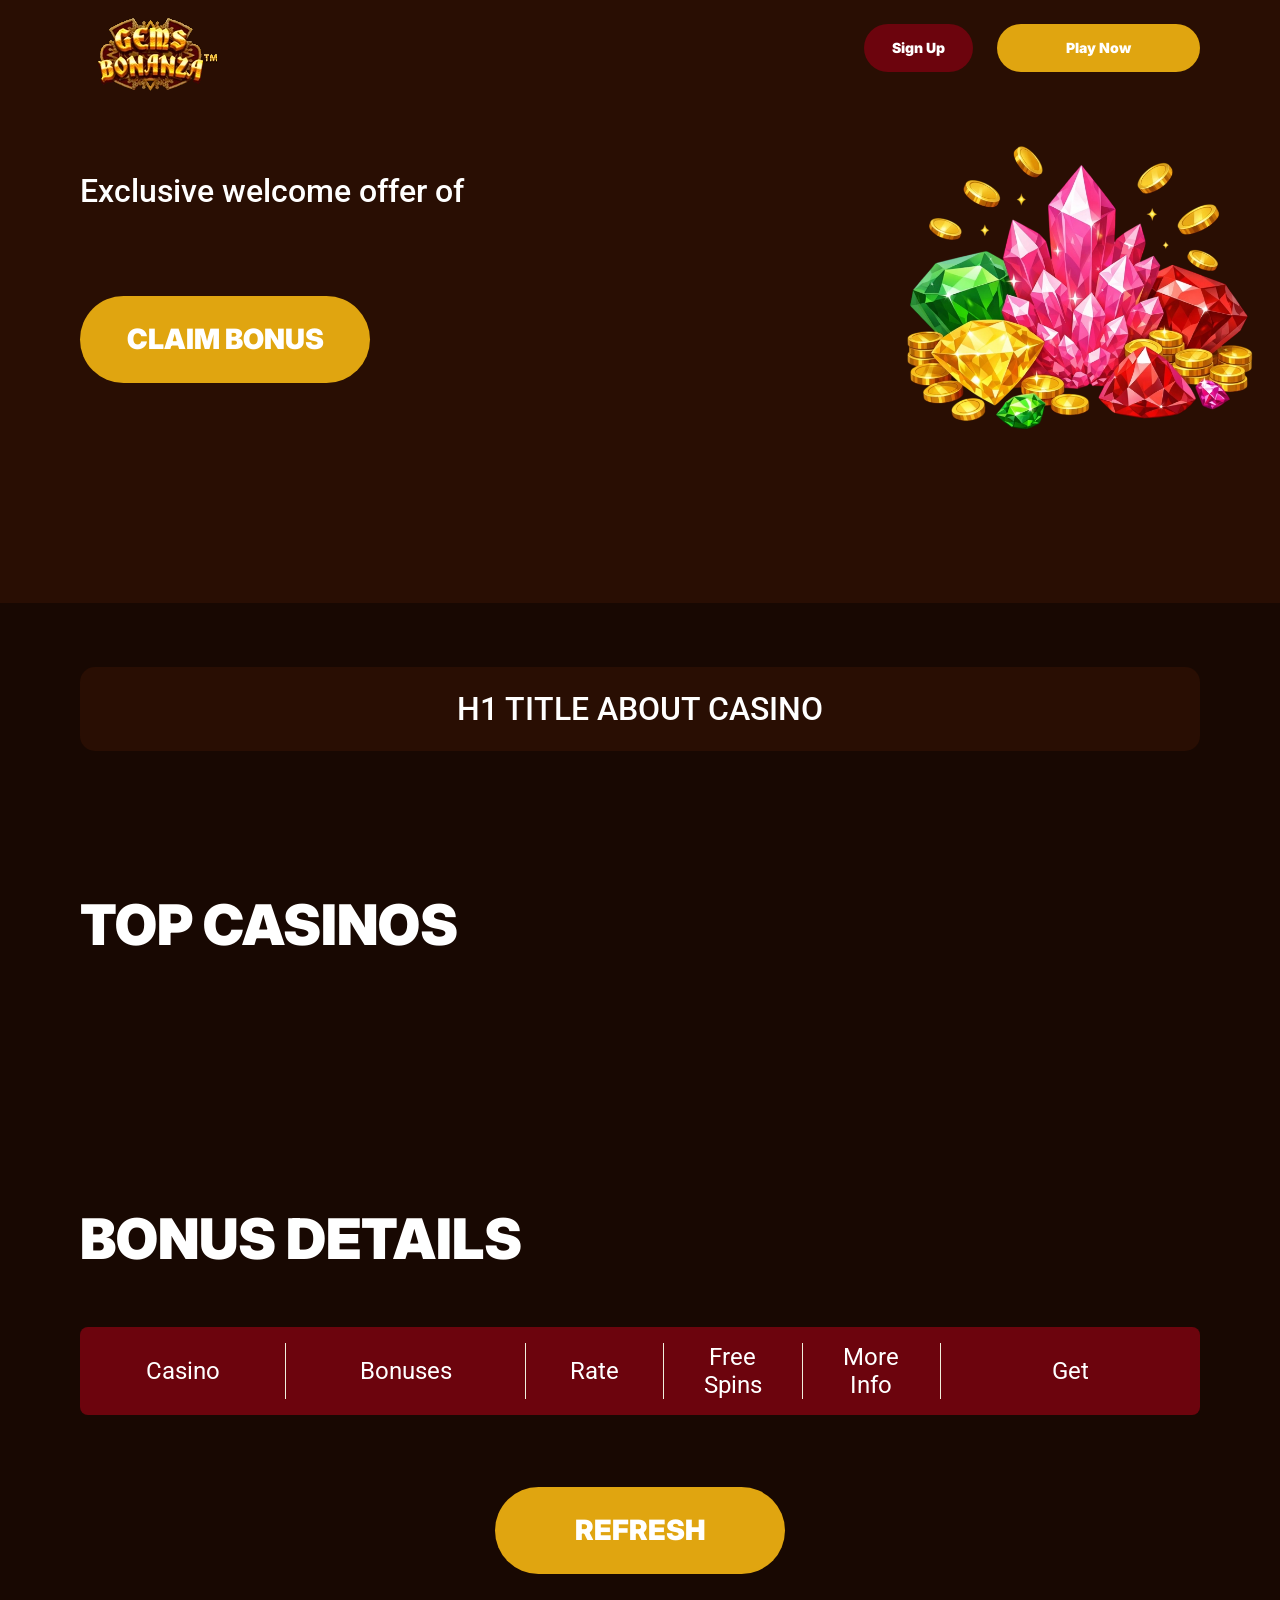
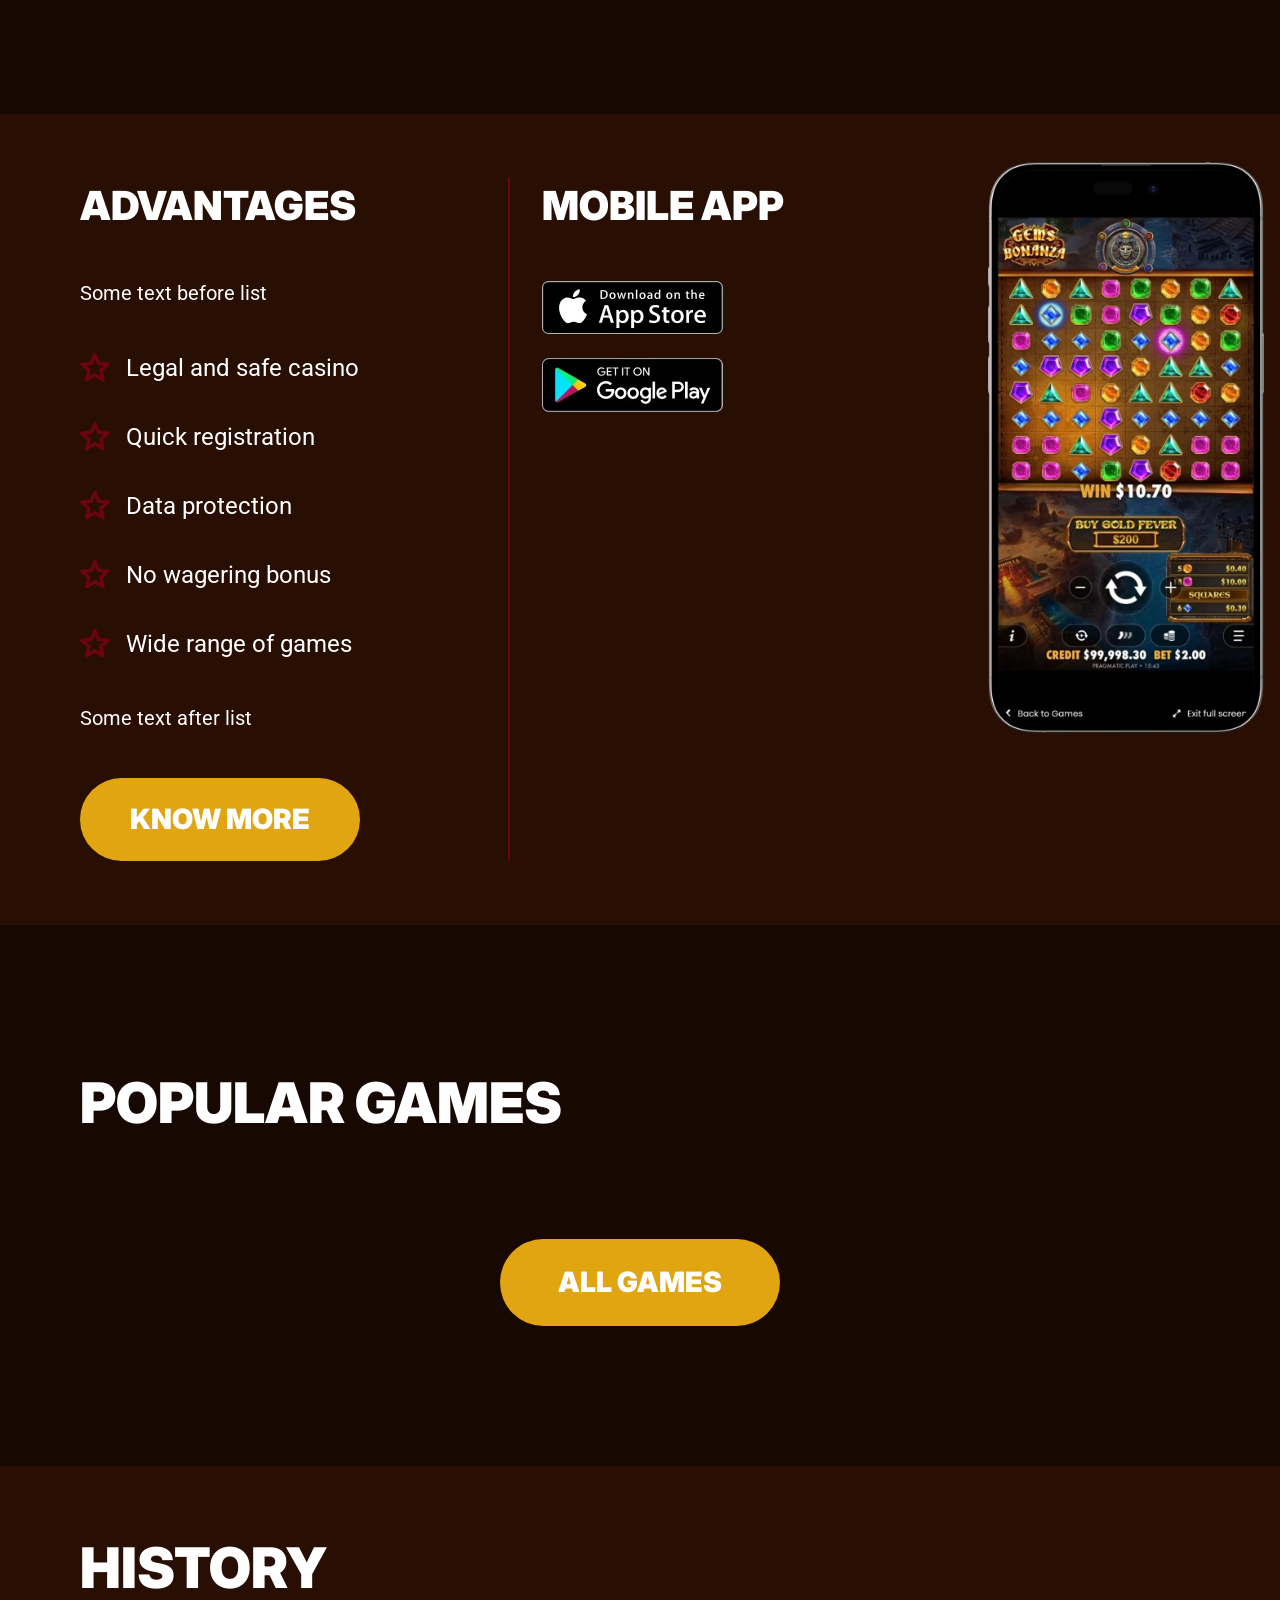
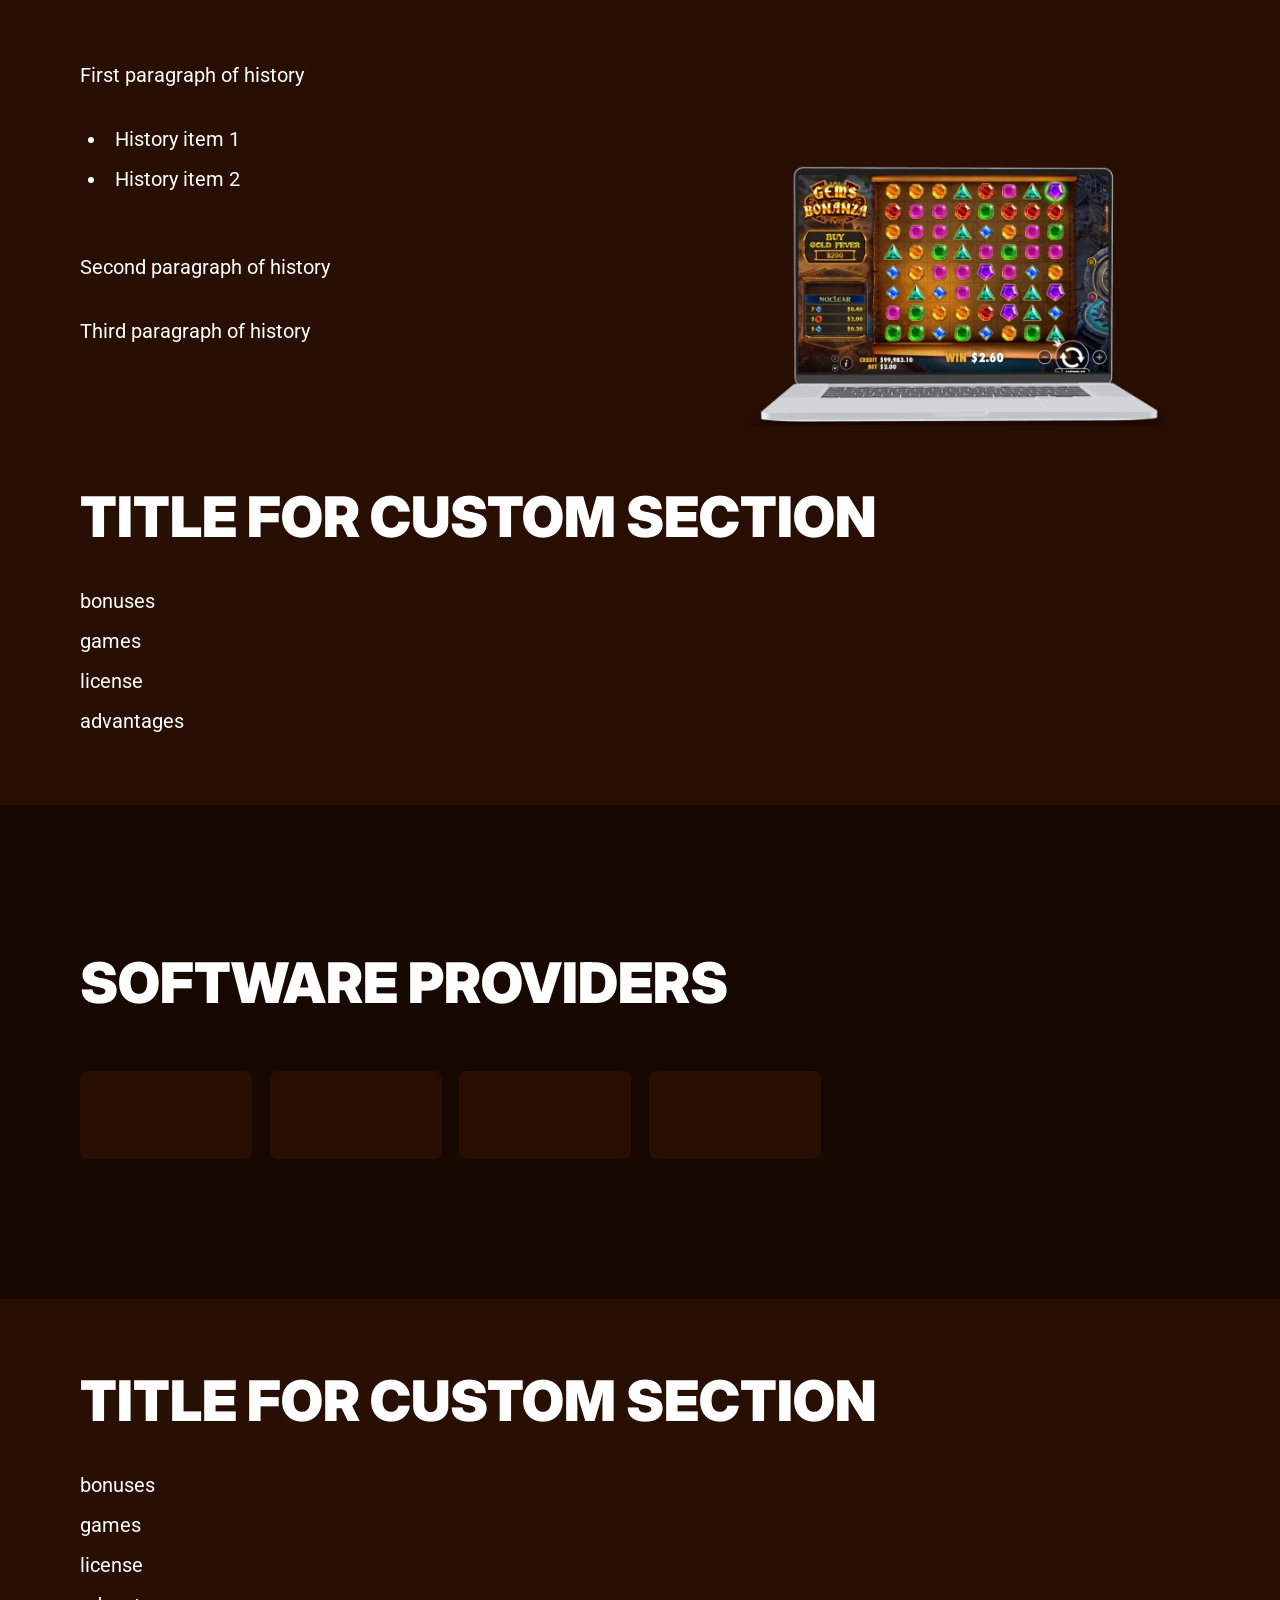
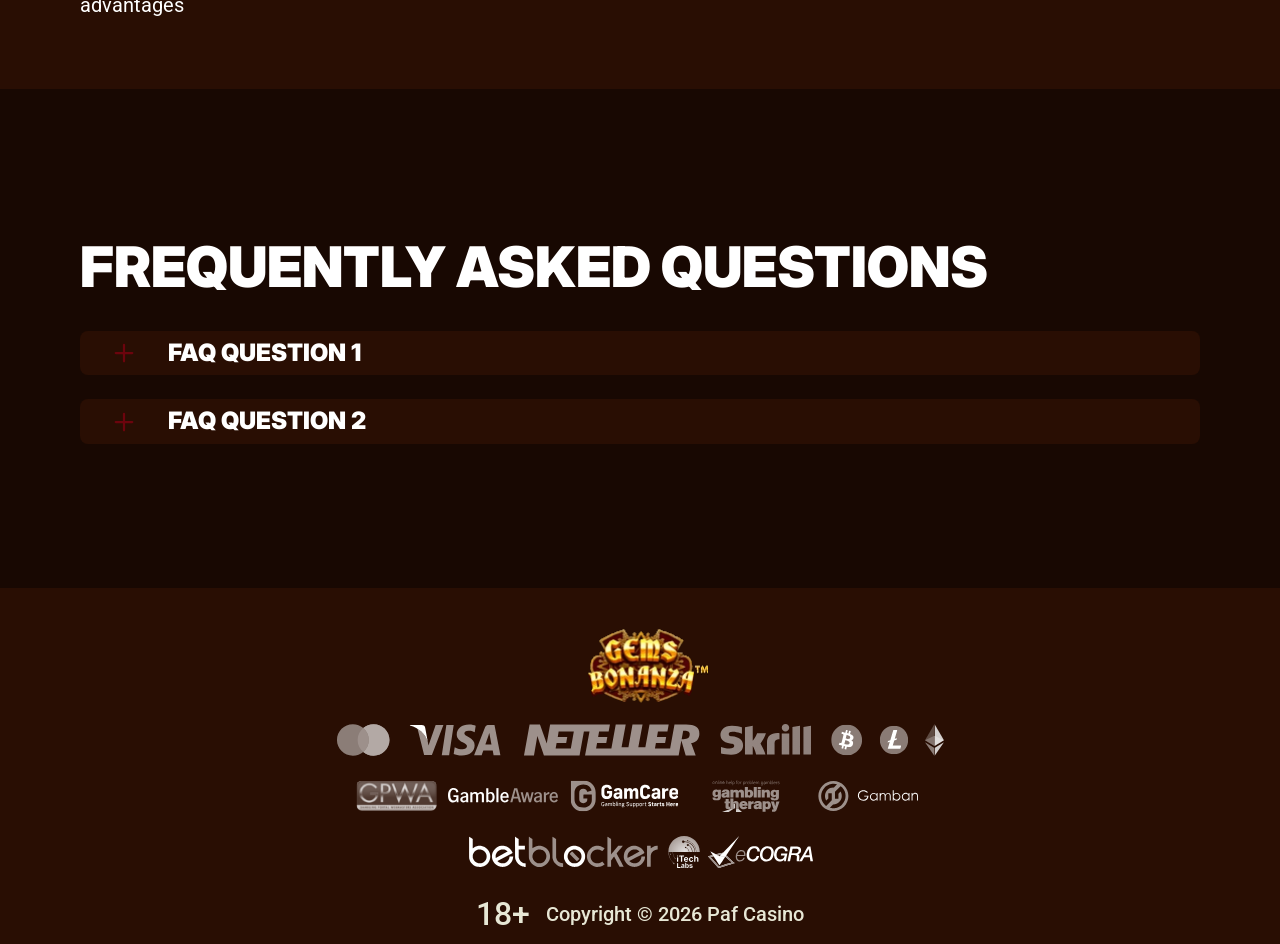
==== index.html @ 24ede166 "Site update" ====
<!DOCTYPE html>
<html lang="en">

<head>
    <meta charset="utf-8">

    <script src="./index.js"></script>

    <link rel="manifest" href="./manifest.json">

    <link rel="preconnect" href="https://fonts.googleapis.com" />
    <link rel="preconnect" href="https://fonts.gstatic.com" crossorigin />

    <!-- Google Fonts -->
    <link
            href="https://fonts.googleapis.com/css2?family=Inter:wght@300;400;500;600;700&display=swap"
            rel="stylesheet"
    />
    <!-- Google Fonts -->

    <!-- Google Fonts -->
    <link
            href="https://fonts.googleapis.com/css2?family=Roboto:wght@300;400;500;600;700&display=swap"
            rel="stylesheet"
    />

    <meta name="viewport" content="width=device-width, initial-scale=1, minimum-scale=1, maximum-scale=2">
    <link rel="preload" as="image" href="_assets/images/1775653550-slot-gems-bonaza-logo-8717f1113c-elnc5tlts-fb48ea80a6.webp" fetchpriority="high">
    <link rel="stylesheet" href="./normalize.css">
    <link rel="stylesheet" href="./index.css">
    <meta name="theme-color" content="">
    <title>Paf Casino Sverige: Licensierat kasino med bonusar och coola spel</title>
    <meta name="description"
          content="Paf Casino Sweden erbjuder snabba uttag, satsningsfria bonusar, ett brett urval av spel, säkra insättningar och uttag. Spela med komfort och säkerhet och glöm inte att hämta din bonus!">
    <link rel="canonical" href="https://#">
    <meta property="og:title" content="Paf Casino Sverige: Licensierat kasino med bonusar och coola spel">
    <meta property="og:description"
          content="Paf Casino Sweden erbjuder snabba uttag, satsningsfria bonusar, ett brett urval av spel, säkra insättningar och uttag. Spela med komfort och säkerhet och glöm inte att hämta din bonus!">
    <meta property="og:url" content="https://#">
    <meta property="og:site_name" content="Paf Casino Sverige: Licensierat kasino med bonusar och coola spel">
    <meta property="og:locale" content="en">
    <meta property="og:image" content="_assets/images/1775653581-gem.webp">
    <meta property="og:image:width" content="1200">
    <meta property="og:image:height" content="630">
    <meta property="og:type" content="website">
    <meta name="twitter:card" content="summary_large_image">
    <meta name="twitter:site" content="@pafcasino">
    <meta name="twitter:title" content="Paf Casino Sverige: Licensierat kasino med bonusar och coola spel">
    <meta name="twitter:description"
          content="Paf Casino Sweden erbjuder snabba uttag, satsningsfria bonusar, ett brett urval av spel, säkra insättningar och uttag. Spela med komfort och säkerhet och glöm inte att hämta din bonus!">
    <meta name="twitter:image" content="_assets/images/1775653581-gem.webp">
    <meta name="twitter:image:width" content="1200">
    <meta name="twitter:image:height" content="630">
    <link rel="icon" href="_assets/images/1775653587-42369-0.webp" type="image/x-icon" sizes="16x16">
    <meta name="language" content="en">

    <link rel="apple-touch-icon" href="_assets/images/1775653520-42369-0.webp" sizes="96x96">
    <link rel="icon" href="_assets/images/1775653520-42369-0.webp" type="image/webp" sizes="192x192">

    <link rel="preload" href="_assets/images/1775653616-gem.webp" as="image" fetchpriority="high">

    <link rel="alternate" hreflang="x-default" href="https://#" />
    <link rel="alternate" hreflang="en" href="https://#" />
</head>

<body>
<svg
        style="display: none"
        xmlns="http://www.w3.org/2000/svg"
        width="1em"
        height="1em"
        viewBox="0 0 256 256"
>
    <symbol id="minus-icon" viewBox="0 0 256 256">
        <path
                fill="#6c040d"
                d="M228 128a12 12 0 0 1-12 12H40a12 12 0 0 1 0-24h176a12 12 0 0 1 12 12"
        />
    </symbol>
</svg>

<svg
        style="display: none"
        xmlns="http://www.w3.org/2000/svg"
        width="1em"
        height="1em"
        viewBox="0 0 32 32"
>
    <symbol id="globe-icon" viewBox="0 0 32 32">
        <path
                fill="#e0a510"
                d="M32.032 16c0-8.501-6.677-15.472-15.072-15.969-0.173-0.019-0.346-0.032-0.523-0.032-0.052 0-0.104 0.005-0.156 0.007-0.093-0.002-0.186-0.007-0.281-0.007-8.84 0-16.032 7.178-16.032 16.001s7.192 16.001 16.032 16.001c0.094 0 0.188-0.006 0.281-0.008 0.052 0.002 0.104 0.008 0.156 0.008 0.176 0 0.349-0.012 0.523-0.032 8.395-0.497 15.072-7.468 15.072-15.969zM29.049 21.151c-0.551-0.16-1.935-0.507-4.377-0.794 0.202-1.381 0.313-2.84 0.313-4.357 0-1.196-0.069-2.354-0.197-3.469 3.094-0.37 4.45-0.835 4.54-0.867l-0.372-1.050c0.695 1.659 1.080 3.478 1.080 5.386 0 1.818-0.352 3.555-0.987 5.151zM8.921 16c0-1.119 0.074-2.212 0.21-3.263 1.621 0.127 3.561 0.222 5.839 0.243v6.939c-2.219 0.021-4.114 0.111-5.709 0.234-0.22-1.319-0.34-2.715-0.34-4.154zM16.967 2.132c2.452 0.711 4.552 4.115 5.492 8.628-1.512 0.12-3.332 0.209-5.492 0.229v-8.857zM14.971 2.156v8.832c-2.136-0.021-3.965-0.109-5.502-0.226 0.96-4.457 3.076-7.836 5.502-8.606zM14.971 21.913l0 7.929c-2.263-0.718-4.256-3.705-5.293-7.719 1.492-0.11 3.253-0.189 5.292-0.21zM16.967 29.868l-0-7.955c2.061 0.020 3.814 0.102 5.288 0.217-1.019 4.067-3 7.076-5.288 7.738zM16.967 19.92l0-6.939c2.291-0.021 4.218-0.118 5.818-0.25 0.131 1.053 0.203 2.147 0.203 3.268 0 1.442-0.116 2.84-0.329 4.16-1.575-0.128-3.462-0.219-5.692-0.24zM28.588 9.81c-0.302 0.094-1.564 0.453-4.094 0.751-0.564-2.998-1.584-5.561-2.91-7.412 3.048 1.325 5.535 3.697 7.005 6.661zM11.213 2.831c-1.632 1.873-2.963 4.568-3.691 7.754-2.265-0.245-3.623-0.534-4.166-0.665 1.585-3.27 4.407-5.836 7.856-7.088zM2.614 11.787c0.385 0.104 1.841 0.467 4.549 0.766-0.155 1.107-0.24 2.26-0.24 3.447 0 1.509 0.136 2.96 0.383 4.334-2.325 0.251-3.755 0.552-4.396 0.706-0.607-1.566-0.944-3.264-0.944-5.041 0-1.467 0.228-2.883 0.649-4.213zM3.784 22.886c0.727-0.154 2.029-0.39 3.956-0.591 0.759 2.803 1.993 5.175 3.473 6.874-3.16-1.148-5.79-3.398-7.429-6.282v0zM21.583 28.849c1.195-1.665 2.14-3.907 2.728-6.525 1.982 0.227 3.226 0.494 3.853 0.652-1.5 2.596-3.808 4.669-6.581 5.873z">
        </path>
    </symbol>
</svg>

<svg width="32" height="31" viewBox="0 0 32 31" fill="none" xmlns="http://www.w3.org/2000/svg">
    <symbol id="star-icon" viewBox="0 0 32 31">
        <path d="M10.0431 24.5932L15.8898 21.0667L21.7365 24.6396L20.2052 17.9577L25.3559 13.5031L18.5811 12.8999L15.8898 6.58913L13.1985 12.8535L6.42371 13.4567L11.5744 17.9577L10.0431 24.5932ZM15.8898 25.4285L8.187 30.0687C7.84672 30.2853 7.49096 30.3781 7.11975 30.3471C6.74853 30.3162 6.42371 30.1925 6.1453 29.9759C5.86688 29.7594 5.65034 29.489 5.49566 29.1648C5.34099 28.8406 5.31005 28.4768 5.40286 28.0734L7.44456 19.3034L0.623417 13.4103C0.314068 13.1319 0.121034 12.8145 0.0443157 12.4581C-0.0324028 12.1017 -0.00951111 11.754 0.112991 11.415C0.235493 11.0759 0.421103 10.7975 0.669819 10.5797C0.918536 10.362 1.25882 10.2227 1.69067 10.1621L10.6927 9.37327L14.1729 1.11366C14.3276 0.742438 14.5676 0.464023 14.8931 0.278414C15.2185 0.0928044 15.5507 0 15.8898 0C16.2288 0 16.5611 0.0928044 16.8865 0.278414C17.2119 0.464023 17.452 0.742438 17.6067 1.11366L21.0869 9.37327L30.0889 10.1621C30.522 10.224 30.8623 10.3632 31.1098 10.5797C31.3572 10.7963 31.5428 11.0747 31.6666 11.415C31.7903 11.7553 31.8138 12.1036 31.7371 12.46C31.6604 12.8163 31.4667 13.1331 31.1562 13.4103L24.335 19.3034L26.3767 28.0734C26.4695 28.4756 26.4386 28.8394 26.2839 29.1648C26.1292 29.4902 25.9127 29.7606 25.6343 29.9759C25.3559 30.1912 25.0311 30.315 24.6598 30.3471C24.2886 30.3793 23.9329 30.2865 23.5926 30.0687L15.8898 25.4285Z" fill="#6c040d"/>
    </symbol>
</svg>

<svg
        xmlns="http://www.w3.org/2000/svg"
        width="1em"
        height="1em"
        viewBox="0 0 256 256"
>
    <symbol id="plus-icon" viewBox="0 0 256 256">
        <path
                fill="#6c040d"
                d="M228 128a12 12 0 0 1-12 12h-76v76a12 12 0 0 1-24 0v-76H40a12 12 0 0 1 0-24h76V40a12 12 0 0 1 24 0v76h76a12 12 0 0 1 12 12"
        />
    </symbol>
</svg>

<svg
        width="33"
        height="32"
        viewBox="0 0 33 32"
        fill="none"
        xmlns="http://www.w3.org/2000/svg"
>
    <symbol id="play-icon" viewBox="0 0 33 32">
        <path
                d="M16.8334 0.0786133C7.9606 0.0786133 0.767578 7.20678 0.767578 15.9998C0.767578 24.7929 7.9606 31.921 16.8334 31.921C25.7061 31.921 32.8992 24.7929 32.8992 15.9998C32.8992 7.20678 25.7061 0.0786133 16.8334 0.0786133ZM22.3861 16.8438L14.3532 21.8192C14.1907 21.9197 14.0059 21.9703 13.821 21.9703C13.6536 21.9703 13.4859 21.929 13.3342 21.8454C13.015 21.67 12.8169 21.3372 12.8169 20.9752V11.0244C12.8169 10.6625 13.015 10.3296 13.3342 10.1543C13.6533 9.97788 14.0436 9.98857 14.3532 10.1805L22.3861 15.1559C22.6796 15.3381 22.858 15.6568 22.858 15.9998C22.858 16.3428 22.6796 16.6616 22.3861 16.8438Z"
                fill="#e0a510"
        />
    </symbol>
</svg>

<svg
        width="20"
        height="20"
        viewBox="0 0 20 20"
        fill="none"
        xmlns="http://www.w3.org/2000/svg"
>
    <symbol id="information-outline" viewBox="0 0 20 20">
        <path
                d="M9 7H11V5H9V7ZM10 18C5.59 18 2 14.41 2 10C2 5.59 5.59 2 10 2C14.41 2 18 5.59 18 10C18 14.41 14.41 18 10 18ZM10 0C8.68678 0 7.38642 0.258658 6.17317 0.761205C4.95991 1.26375 3.85752 2.00035 2.92893 2.92893C1.05357 4.8043 0 7.34784 0 10C0 12.6522 1.05357 15.1957 2.92893 17.0711C3.85752 17.9997 4.95991 18.7362 6.17317 19.2388C7.38642 19.7413 8.68678 20 10 20C12.6522 20 15.1957 18.9464 17.0711 17.0711C18.9464 15.1957 20 12.6522 20 10C20 8.68678 19.7413 7.38642 19.2388 6.17317C18.7362 4.95991 17.9997 3.85752 17.0711 2.92893C16.1425 2.00035 15.0401 1.26375 13.8268 0.761205C12.6136 0.258658 11.3132 0 10 0ZM9 15H11V9H9V15Z"
                fill="#ffffff"
        />
    </symbol>
</svg>

<div class="wrapper">
    <header class="header" id="top">
        <div class="headerBlock">
            <div class="headerLogoContainer"><a href="https://#" aria-label="Main page"><img class="header__logo logo"
                                                                                                     src="_assets/images/1775653550-slot-gems-bonaza-logo-8717f1113c-elnc5tlts-fb48ea80a6.webp" alt="Paf Casino Sverige Logo" /></a></div>
            <ul class="nav__list">
                <li class="nav__item"><a class="nav__link" target="_blank" href="casino.html?id=example-offer-id"
                                         aria-label="Sign Up" id="navSignUp"> Sign Up </a></li>
                <li class="nav__item nav__itemLarge"><a class="nav__link nav__linkLarge" target="_blank"
                                                        href="casino.html?id=example-offer-id" aria-label="Play Now" id="navPlayNow"> Play Now </a>
                </li>
            </ul>
        </div>
    </header>
    <main class="main">
        <section class="heroContainer">
            <div class="hero">
                <div class="heroBlock block">
                    <div class="heroGroup">
                        <div class="heroTextGroup">
                            <p class="heroText heroTextDesktop">Exclusive welcome offer of</p>
                            <p class="heroText heroTextMobile">Exclusive welcome bonus of</p>
                            <p class="heroText heroTextBonus" id="bonusText"></p>
                        </div><a target="_blank" class="heroLink" id="bonusLink" href="/" aria-label="Play game"><span
                            class="heroButton btn btn--large">Claim Bonus</span></a>
                    </div>
                </div>
            </div>
            <div class="heroUnder">
                <h1 class="heroText heroMainTitle">H1 title about casino</h1>
            </div>
        </section>
        <div class="bonusesCircleContainer">
            <section class="topCasino">
                <div class="container">
                    <div class="topCasinoBlock block">
                        <h2 class="topCasinoTitle title"><span>Top Casinos <span id="countryName"></span></span>
                        </h2>
                        <div class="topCasinoGroup" id="casinoCardContainer">
                            <!-- Casino cards will be dynamically inserted here --></div><button
                            class="topCasinoButton btn btn--large" id="showMoreButton"> All Casino </button>
                    </div>
                </div>
            </section>
            <section class="bonusDetails" id="bonuses">
                <div class="container">
                    <div class="bonusDetailsBlock block">
                        <h2 class="bonusDetailsTitle title"><span>Bonus Details</span></h2>
                        <div class="bonusDetailsGroup">
                            <div class="bonusTable">
                                <div class="bogradientContainer">
                                    <div class="bonusTableRow bonusTableHeader">
                                        <div class="bonusTableHead">
                                            <p class="bonusHeaderText bonusHeaderCasino">Casino</p>
                                        </div>
                                        <div class="bonusTableHead">
                                            <p class="bonusHeaderText bonusDetailsWelcome">Bonuses</p>
                                        </div>
                                        <div class="bonusTableHead">
                                            <p class="bonusHeaderText">Rate</p>
                                        </div>
                                        <div class="bonusTableHead">
                                            <p class="bonusHeaderText bonusHeaderTextSpins">Free Spins</p>
                                        </div>
                                        <div class="bonusTableHead">
                                            <p class="bonusHeaderText">More Info</p>
                                        </div>
                                        <div class="bonusTableHead">
                                            <p class="bonusHeaderText bonusClaimBonus">Get</p>
                                        </div>
                                    </div>
                                </div><!-- Bonus rows will be dynamically inserted here -->
                                <div id="bonusTableRows"></div>
                            </div>
                        </div><button class="bonusDetailsButton btn btn--large" id="refreshButton"> Refresh
                    </button>
                    </div>
                </div>
            </section>
        </div>
        <div class="advantagesCircleContainer">
            <section class="advantages">
                <div class="container">
                    <div class="advantagesBlock block">
                        <div class="advantagesDescription">
                            <h2 class="advantagesTitle title">Advantages</h2>
                            <ul class="advantagesList">
                                <li class="providersGroup">Some text before list</li>
                                <li class="advantagesItem">
                                    <svg class="advantagesStar" width="30" height="29">
                                        <use href="#star-icon"></use>
                                    </svg>
                                    <p class="advantagesText">Legal and safe casino</p>
                                </li>
                                <li class="advantagesItem">
                                    <svg class="advantagesStar" width="30" height="29">
                                        <use href="#star-icon"></use>
                                    </svg>
                                    <p class="advantagesText">Quick registration</p>
                                </li>
                                <li class="advantagesItem">
                                    <svg class="advantagesStar" width="30" height="29">
                                        <use href="#star-icon"></use>
                                    </svg>
                                    <p class="advantagesText">Data protection</p>
                                </li>
                                <li class="advantagesItem">
                                    <svg class="advantagesStar" width="30" height="29">
                                        <use href="#star-icon"></use>
                                    </svg>
                                    <p class="advantagesText">No wagering bonus</p>
                                </li>
                                <li class="advantagesItem">
                                    <svg class="advantagesStar" width="30" height="29">
                                        <use href="#star-icon"></use>
                                    </svg>
                                    <p class="advantagesText">Wide range of games</p>
                                </li>
                                <li class="providersGroup">Some text after list</li>
                            </ul><a class="advantagesLink" id="advantagesLink" target="_blank" href="/" aria-label="Know more"><span
                                class="advantagesButton btn btn--large">Know more</span></a>
                        </div>
                        <div class="advantagesMobile">
                            <h2 class="advantagesTitle title advantagesAppTitle">Mobile App</h2><img
                                class="advantagesMobilePhone" src="_assets/images/1775653647-gems.webp" title="Paf Casino Sverige Mobile"
                                alt="Mobile App" />
                            <div class="advantagesStoreGroup"><a href="/" id="appStoreLink" aria-label="Play game"
                                                                 target="_blank"><img class="advantagesStore" width="181" height="53"
                                                                                      src="./assets/images/advantages/app-store.webp" alt="iOs App " title="Mobile App"/></a><a
                                    href="/" id="googlePlayLink" aria-label="Play game" target="_blank"><img
                                    class="advantagesStore" width="181" height="54"
                                    src="./assets/images/advantages/google-play.webp" alt="android App Mobile App" title="Mobile App" /></a>
                            </div>
                        </div>
                    </div>
                </div>
            </section>
            <section class="games" id="games">
                <div class="container">
                    <div class="gamesBlock block">
                        <h2 class="gamesTitle title"><span>Popular Games</span></h2>
                        <div class="gamesGroup" id="gamesContainer"><!-- Games will be dynamically inserted here -->
                        </div><a target="_blank" class="gamesLink" id="allGamesLink" href="/" aria-label="All Games"><span
                            class="gamesButton btn btn--large">All Games</span></a>
                    </div>
                </div>
            </section>
        </div>
        <div class="historyCircleContainer">
            <section class="history">
                <div class="container">
                    <div class="historyBlock block">
                        <h2 class="historyTitle title">History</h2>
                        <div class="historyGroup">
                            <div class="historyColumn">
                                <div class="historyText">
                                    <p class="historyDescription">First paragraph of history</p>
                                    <ul class="historyList">
                                        <li class="historyItem">History item 1</li>
                                        <li class="historyItem">History item 2</li>
                                    </ul>
                                    <p class="historyDescription">Second paragraph of history</p>
                                </div>
                            </div>
                            <div class="historyColumn"><img class="historyImage"
                                                            src="_assets/images/1775653651-mac-gen.webp" alt="History" title="Paf Casino Sverige Desktop"/></div>
                        </div>
                        <p class="historyDescription">Third paragraph of history</p>
                    </div>
                </div>
            </section>
        </div>
        <div class="historyCircleContainer">
            <section class="history">
                <div class="container">
                    <div class="historyBlock block">
                        <h2 class="historyTitle title">Title for custom section</h2>
                        <div class="historyDescription"><ul><li>bonuses</li><li>games</li><li>license</li><li>advantages</li></ul></div>
                    </div>
                </div>
            </section>
        </div>


        <section class="">
            <div class="container">
                <div class="sprovidersBlock block">
                    <h2 class="sprovidersTitle title"> Software Providers </h2>
                    <div class="sprovidersGroup" id="providersContainer">
                        <!-- Provider images will be dynamically inserted here --></div>
                </div>
            </div>
        </section>

        <div class="historyCircleContainer">
            <section class="history">
                <div class="container">
                    <div class="historyBlock block">
                        <h2 class="historyTitle title">Title for custom section</h2>
                        <div class="historyDescription"><ul><li>bonuses</li><li>games</li><li>license</li><li>advantages</li></ul></div>
                    </div>
                </div>
            </section>
        </div>

        <section class="faq">
            <div class="container">
                <div class="faqBlock block">
                    <h2 class="faqTitle title"><span>Frequently Asked Questions</span></h2>
                    <div class="faqGroup"><input class="faqInput" type="checkbox" id="faq_question_1"/><label
                            class="faqLabel" for="faq_question_1">

                        <svg class="faqIcon" width="24" height="24" aria-hidden="true">
                            <use class="plus" href="#plus-icon"></use>
                            <use class="minus" href="#minus-icon"></use>
                        </svg>

                        <span class="gradientContainer"> FAQ Question 1 </span></label>
                        <div class="faqContent">
                            <p>FAQ Answer 1</p>
                        </div>
                    </div>
                    <div class="faqGroup"><input class="faqInput" type="checkbox" id="faq_question_2"/><label
                            class="faqLabel" for="faq_question_2">

                        <svg class="faqIcon" width="24" height="24" aria-hidden="true">
                            <use class="plus" href="#plus-icon"></use>
                            <use class="minus" href="#minus-icon"></use>
                        </svg>

                        <span class="gradientContainer"> FAQ Question 2 </span></label>
                        <div class="faqContent">
                            <p>FAQ Answer 2</p>
                        </div>
                    </div>
                </div>
            </div>
        </section>

    </main>
</div>

<footer class="footer">
    <div class="footerContainer">
        <div class="footerTop">
            <div class="footerLogoContainer"><a href="https://#" aria-label="Main page"><img class="footer__logo"
                                                                                                     src="_assets/images/1775653564-slot-gems-bonaza-logo-8717f1113c-elnc5tlts-fb48ea80a6.webp" alt="" width="140"
                                                                                                     height="48" /></a></div>
            <div class="footerPay">
                <div class="payBlock"><img class="payElementGrey"
                                           src="./assets/images/footer/payment/masterCard.svg" alt="MasterCard" /><img
                        class="payElementColor" src="./assets/images/footer/payment/masterCard--color.svg"
                        alt="MasterCard" title="MasterCard in Paf Casino Sverige" /></div>
                <div class="payBlock"><img class="payElementGrey" src="./assets/images/footer/payment/visa.svg"
                                           alt="Visa" /><img class="payElementColor"
                                                             src="./assets/images/footer/payment/visa--color.svg" alt="Visa" title="Visa in Paf Casino Sverige" /></div>
                <div class="payBlock"><img class="payElementGrey" src="./assets/images/footer/payment/neteller.svg"
                                           alt="Neteller" /><img class="payElementColor"
                                                                 src="./assets/images/footer/payment/neteller--color.svg" alt="Neteller" title="Neteller in Paf Casino Sverige" /></div>
                <div class="payBlock"><img class="payElementGrey" src="./assets/images/footer/payment/skrill.svg"
                                           alt="Skrill" /><img class="payElementColor"
                                                               src="./assets/images/footer/payment/skrill--color.svg" alt="Skrill" title="Skrill in Paf Casino Sverige" /></div>
                <div class="payBlock"><img class="payElementGrey" src="./assets/images/footer/payment/bitcoin.svg"
                                           alt="Bitcoin" /><img class="payElementColor"
                                                                src="./assets/images/footer/payment/bitcoin--color.svg" alt="Bitcoin" title="Bitcoin in Paf Casino Sverige" /></div>
                <div class="payBlock"><img class="payElementGrey" src="./assets/images/footer/payment/litecoin.svg"
                                           alt="Litecoin" /><img class="payElementColor"
                                                                 src="./assets/images/footer/payment/litecoin--color.svg" alt="Litecoin" title="Litecoin in Paf Casino Sverige" /></div>
                <div class="payBlock"><img class="payElementGrey" src="./assets/images/footer/payment/ethereum.svg"
                                           alt="Etherium" /><img class="payElementColor"
                                                                 src="./assets/images/footer/payment/ethereum--color.svg" alt="Etherium" title="Etherium in Paf Casino Sverige" /></div>
            </div>
        </div>
        <div class="footerMiddle">
            <div class="footerOperator">
                <div class="operatorBlock"><img class="operatorElementGrey"
                                                src="./assets/images/footer/operator/gpwa.svg" alt="GPWA" /><img
                        class="operatorElementColor" src="./assets/images/footer/operator/gpwa--color.svg"
                        alt="GPWA" title="GPWA in Paf Casino Sverige" /></div>
                <div class="operatorBlock"><img class="operatorElementGrey"
                                                src="./assets/images/footer/operator/gambleaware.svg" alt="Gamble Aware" /><img
                        class="operatorElementColor" src="./assets/images/footer/operator/gambleaware--color.svg"
                        alt="Gamble Aware" title="Gamble Aware in Paf Casino Sverige" /></div>
                <div class="operatorBlock"><img class="operatorElementGrey"
                                                src="./assets/images/footer/operator/gamcare.svg" alt="Game care" /><img
                        class="operatorElementColor" src="./assets/images/footer/operator/gamcare--color.svg"
                        alt="Game care" title="Game care in Paf Casino Sverige" /></div>
                <div class="operatorBlock"><img class="operatorElementGrey"
                                                src="./assets/images/footer/operator/gambling-therapy.svg" alt="Gambling Therapy" /><img
                        class="operatorElementColor"
                        src="./assets/images/footer/operator/gambling-therapy--color.svg" alt="Gambling Therapy" title="Gambling Therapy in Paf Casino Sverige" />
                </div>
                <div class="operatorBlock"><img class="operatorElementGrey"
                                                src="./assets/images/footer/operator/gamban.svg" alt="Gamban" /><img
                        class="operatorElementColor" src="./assets/images/footer/operator/gamban--color.svg"
                        alt="Gamban" title="Gamban in Paf Casino Sverige" /></div>
                <div class="operatorBlock"><img class="operatorElementGrey"
                                                src="./assets/images/footer/operator/betblocker.svg" alt="BetBlocker" /><img
                        class="operatorElementColor" src="./assets/images/footer/operator/betblocker--color.svg"
                        alt="BetBlocker" title="BetBlocker in Paf Casino Sverige" /></div>
                <div class="operatorBlock"><img class="operatorElementGrey"
                                                src="./assets/images/footer/operator/itech_labs.svg" alt="ITech Labs" /><img
                        class="operatorElementColor" src="./assets/images/footer/operator/itech_labs--color.svg"
                        alt="ITech Labs" title="ITech Labs in Paf Casino Sverige" /></div>
                <div class="operatorBlock"><img class="operatorElementGrey"
                                                src="./assets/images/footer/operator/ecogra.svg" alt="Ecogra" /><img
                        class="operatorElementColor" src="./assets/images/footer/operator/ecogra--color.svg"
                        alt="Ecogra" title="Ecogra in Paf Casino Sverige" /></div>
            </div>
        </div>
        <div class="footerBottom">
            <div class="footerBottomGroup">
                <p class="footerBottomAge">18+</p>
                <p class="footerBottomCopyright">Copyright © <span class="js-current-year"></span> Paf Casino </p>
            </div>
        </div>
    </div>
</footer>

<script>
    var playButtonName = "#play-icon";
    var informationOutlineName =
        "#information-outline";
    var topCasinoButtonText = "Claim Bonus";
    var welcomeBonusText = "Welcome bonus";
    var bonusDetailsButtonText = "Get Bonus";
    var playNowText = "Play now";
    var maximumAmountText = "Maximum amount";
    var wagerText = "Wager";
    var bonusCodeText = "Bonus Code";
    var depositText = "";
    var casinoName = "Paf Casino Sverige";
</script>

</body>
</html>
---- index.css ----
.main,.wrapper{width:100%;display:flex;position:relative}.btn,.main,.wrapper{position:relative}.btn,.not-found-title,.subtitle,.title{font-family:var(--accent-font);font-weight:900}.btn,.nav__item,.subtitle,.title{font-weight:900}.operatorElementGrey,.payElementGrey{mix-blend-mode:screen}.btn,.heroTitle,.subtitle,.title{text-transform:uppercase}.casinoCard,.heroTitle,.nav__list{letter-spacing:0}.cardName,.casinoCard,.loader-body,.not-found-content{text-align:center}.bonusDetailsImage,.cardImage{filter:drop-shadow(0 .125rem .125rem rgb(0 0 0 / .75))}.btn:hover,.gameContainer:hover,.nav__item:hover{transform:scale(1.1)}.btn:hover,.faqLabel:hover,.gradientContainer:hover,.moreInfoLabel{cursor:pointer}*,::after,::before{padding:0;margin:0;border:0;box-sizing:border-box}.btn,.btn--large{border-radius:6.25rem;line-height:1.6;text-align:center;text-overflow:ellipsis;overflow:hidden}a{text-decoration:none}li,ol,ul{list-style:none}img{vertical-align:top}h1,h2,h3,h4,h5,h6{font-weight:inherit;font-size:inherit}body,html{height:100%;line-height:1;font-size:16px;color:var(--text);font-family:var(--base-font);--scroll-behavior:smooth !important;scroll-behavior:smooth!important}body.overflow{overflow:hidden}.wrapper{min-height:100%;flex-direction:column;overflow-x:hidden}.container{max-width:90rem;margin:0 auto}.main{flex:1 1 auto;flex-direction:column;background:var(--main-bg)}.block{margin:0 auto;max-width:70rem;padding:0}.block--not-found{max-width:100%;height:100dvh;margin:auto;display:flex;flex-direction:column;justify-content:center;gap:2rem;align-items:center;color:var(--text);background-color:var(--casino-cards)}.btn,.loader-body{justify-content:center;display:flex}.not-found-title{font-size:4rem;color:var(--welcome-bonus-text)}.btn,.btn a{color:var(--button-text)}.not-found-content{font-size:1.5rem;margin:.3125rem;color:var(--text)}.block--not-found button{margin-top:1.875rem}.btn{width:13.625rem;height:3.4375rem;-webkit-justify-content:center;align-items:center;-webkit-align-items:center;background:var(--yellow);font-size:1.25rem;transition:0.2s;box-shadow:inset 0 0 0 .125rem transparent,0 0 0 .125rem #fff0}.btn--large{width:17.5rem;height:5.4375rem;font-size:1.75rem;gap:6.25rem;box-shadow:inset 0 0 0 .1875rem #fff0,0 .125rem 0 0 #fff0;background:var(--yellow-button);color:var(--main-button-text)}.btn--medium{width:13rem;height:3.25rem;font-size:1.25rem;line-height:1.6}.content,.subtitle,.title{line-height:1.39;color:var(--text)}.btn--small{width:9.125rem}.title{font-size:3.5rem}.title span{color:var(--text)}.subtitle{font-size:2.5rem}.content{font-family:var(--base-font);font-size:1.25rem}.logo{width:100%;height:auto}.heroTitle,.nav__item{font-family:var(--accent-font)}.nav__select__container{cursor:pointer;scale:1!important;transform:scale(1)!important}.nav__select{background:var(--bg);color:var(--lang-select-color);text-transform:uppercase;cursor:pointer}:root{--accent-font:'Inter', sans-serif;--base-font:'Roboto', sans-serif;--welcome-bonus-font:'', sans-serif;--lang-select-color:#222829;--bg:#290E03;--bg-light:#290E03;--main-bg:#180802;--text:#ffffff;--text-black:#ffffff;--table-head:#6c040d;--text-head:#ffffff;--hero-title-text:#222829;--yellow:#6c040d;--yellow-button:#e0a510;--welcome-bonus-bg:#290E03;--button-text:#ffffff;--main-button-text:#ffffff;--border-color:#6c040d;--casino-cards:#290E03;--welcome-bonus-text:#e0a510;--bonus-border-head:#efefdc;--bonus-border:#6c040d;--pay-back:;--providers-back:#290E03;--faq-label:#290E03;--bg-footer:#290E03;--copyright:#e7e7d5;--link-hover:#ffffff;--icon-color:;--top-games-hover-fg:#ffffff}.loader-body{width:100%;height:100vh;align-content:center;transition:0.5s;align-items:center;background-color:var(--casino-cards)}.header,.nav__item{justify-content:center;display:flex}.loader__img{width:7.5rem;height:7.5rem;transform:scale(1);animation:2s infinite pulse-black;border-radius:50%}@keyframes pulse-black{0%,100%{transform:scale(.8);box-shadow:0 0 0 1.25rem var(--yellow)}70%{transform:scale(1);box-shadow:0 0 0 .625rem #fff0}}.loader{width:6.25rem;height:6.25rem;border:.75rem solid var(--yellow-button);border-radius:50%;position:absolute;border-top-color:var(--yellow);transform:translate(-50%,-50%);top:50%;left:50%;-webkit-animation:1s linear infinite spin;-o-animation:1s linear infinite spin;animation:1s linear infinite spin}.loader-body.done{visibility:hidden;opacity:0}@keyframes spin{from{transform:translate(-50%,-50%) rotate(0)}to{transform:translate(-50%,-50%) rotate(360deg)}}.header{min-height:6rem;max-height:6rem;align-items:center;background:var(--bg);position:fixed;top:0;left:0;right:0;width:100%;z-index:3}.headerBlock{width:100%;height:100%;display:flex;gap:.625rem;align-items:center;justify-content:space-between;padding:1.5rem 10rem}.headerLogoContainer{height:100%;max-width:8.75rem;width:8.75rem;margin-left:0;display:flex}.headerLogoContainer a{margin:auto;width:100%}.header__logo{width:auto;top:calc(0% + 0rem);left:calc(0% + 0rem);max-height:calc(100% + 0%);height:calc(100% + 0%);position:relative}.nav__list{display:flex;gap:1.5rem}.nav__item{align-items:center;font-size:.875rem;line-height:1.7;transition:0.2s;border-radius:6.25rem;background:var(--yellow);box-sizing:content-box;color:var(--button-text);box-shadow:inset 0 0 0 .125rem transparent,0 .125rem 0 0 #fff0}.nav__itemLarge{background:var(--yellow-button);color:var(--main-button-text);box-shadow:inset 0 0 0 .125rem #fff0,0 .125rem 0 0 #fff0}.nav__item:hover{cursor:pointer}.nav__link{color:var(--button-text);padding:.75rem 1.75rem;display:flex;justify-content:center;align-items:center;width:100%;height:100%}.nav__linkLarge{color:var(--main-button-text);padding:.75rem 4.3125rem}@media (max-width:90rem){.headerBlock{max-width:70rem;margin:0 auto;padding:1.5rem 0}}@media (max-width:75rem){.block{padding:0 2.5rem}.headerBlock{padding:1.5rem 3rem 1.5rem 2.7rem}}@media (max-width:64rem){.headerBlock{padding:1.5rem 3rem 1.5rem 2.7rem}.headerLogoContainer{margin-left:0}}.footer{display:flex;flex-direction:column;align-items:center;justify-content:center;background:var(--bg-footer)}.footerContainer{max-width:90rem;margin:0 auto;width:100%}.footerTop{padding-top:1.625rem;padding-bottom:.5rem;width:100%;display:flex;justify-content:center;position:relative}.footerLogoContainer{position:absolute;top:.5rem;left:10rem}.footer__logo{width:8.75rem;height:auto}.footerPay{padding:0;display:flex;gap:1rem;flex-wrap:wrap;justify-content:center;max-width:100%}.payElementGrey{max-height:2rem;width:auto}.payElementColor{display:none;max-height:2rem;width:auto}.bonusDetailsInfo .bonusDetailBlockAdd,.heroTextMobile,.moreInfoInput,.operatorBlock:hover .operatorElementGrey,.payBlock:hover .payElementGrey,.topCasinoChipsLeftMobile{display:none}.faqInput:checked+.faqLabel+.faqContent,.heroTextDesktop,.operatorBlock:hover .operatorElementColor,.payBlock:hover .payElementColor{display:block}.footerMiddle,.footerOperator{display:flex;justify-content:center}.footerMiddle{padding-top:.5rem;padding-bottom:0;width:100%}.footerOperator{max-width:40.5rem;width:80%;padding:0;flex-wrap:wrap;gap:.5rem}.operatorElementColor,.operatorElementGrey{max-height:2rem;width:auto;margin-bottom:1rem}.operatorElementColor{display:none}.footerBottom{padding-top:.625rem;padding-bottom:.625rem}.footerBottomGroup{display:flex;justify-content:center;align-items:center;gap:1rem;font-weight:500}.footerBottomAge{font-size:2rem;line-height:1.1875;color:var(--copyright)}.footerBottomCopyright{font-size:1.25rem;line-height:2;color:var(--copyright)}@media (max-width:86.25rem){.footerTop{padding-top:1.5rem;padding-bottom:1rem;flex-direction:column;align-items:center;gap:1rem}.footerLogoContainer{position:static;display:block}.footer__logo{width:8.75rem;height:auto}}@media (max-width:64rem){.footerOperator{width:60%}.payElementColor,.payElementGrey{max-height:1.75rem}.operatorElementColor,.operatorElementGrey{max-height:1.5625rem}}@media (max-width:55rem){.footerOperator{width:70%}}@media (max-width:48rem){.not-found-title{font-size:4rem}.btn--large,.not-found-content{font-size:1.25rem}.btn--large{width:15rem;height:4.5rem;gap:.625rem;line-height:1.6;border-radius:6.25rem;background:var(--yellow-button)}.header{min-height:6rem;max-height:6rem}.headerBlock{padding:1.5rem 2.5rem 1.5rem 2.3rem}.headerLogoContainer{max-width:7.25rem;width:7.25rem}.header__logo{height:auto;top:calc(0% + 0rem);left:calc(0% + 0rem);max-width:calc(7.25rem + 0%);width:calc(7.25rem + 0%);position:relative}.nav__list{gap:.5rem}.nav__item{font-size:.625rem;border-radius:6.25rem}.nav__link{padding:.5rem 1.15625rem}.nav__linkLarge{padding:.5rem 1.75rem}.footer__logo{width:5.5rem;height:auto}}@media (max-width:36.25rem){.footerBottomGroup{gap:.625rem}.footerPay{gap:.4rem}.footerOperator{gap:.4rem;width:80%}.operatorElementColor,.operatorElementGrey,.payElementColor,.payElementGrey{max-height:1.375rem}.footerBottomAge{font-size:1.625rem}.footerBottomCopyright{font-size:1rem}}@media (max-width:36rem){.btn,.btn--large{border-radius:6.25rem}.subtitle,.title{font-weight:900;font-family:var(--accent-font);word-wrap:break-word}.btn--large{width:15rem;height:4.5rem;gap:.625rem;font-size:1.5rem;line-height:1.6;background:var(--yellow-button)}.btn--medium{font-size:1.125rem;line-height:1.6}.title{font-size:2rem}.subtitle{font-size:1.5rem}.footerMiddle{padding-top:0;padding-bottom:0}.footerOperator{max-width:26rem;width:100%}.footerBottomGroup,.footerPay{gap:.625rem}.payElementColor,.payElementGrey{max-height:1.375rem}.operatorElementColor,.operatorElementGrey{max-height:1.375rem;margin-bottom:.4rem}.footerBottomAge,.footerBottomCopyright{font-size:1.125rem;line-height:1.17;color:var(--copyright)}}@media (max-width:30rem){.footerBottomGroup{gap:.1875rem;font-weight:400}.payElementColor,.payElementGrey{max-height:1rem}.footerBottomAge,.footerBottomCopyright{font-size:.75rem}.footerBottomGroup,.footerPay{gap:.5rem}}.heroContainer{max-width:100%;width:100%;background:var(--welcome-bonus-bg);position:relative;z-index:0}.heroUnder{width:100%;display:flex;justify-content:center;align-items:center;padding:4rem 0;background:var(--main-bg) no-repeat center bottom/auto 100%}.heroMainTitle{max-width:70rem;width:70rem;border-radius:.9375rem;background:var(--welcome-bonus-bg);padding:1.4375rem 3.75rem;text-transform:uppercase;font-size:1.75rem;line-height:1.214;text-align:center;margin:0;color:var(--text)}.hero,.heroButton,.heroGroup{z-index:1;position:relative}.hero{max-width:90rem;width:100%;margin:0 auto;padding:8.53125rem 0 8.75rem;background:url(_assets/images/1775653599-gem.webp) right calc(10.5rem + 0rem) top calc(8.5rem + -5rem) / auto calc(63% + 10%) no-repeat}.heroBlock{position:relative;width:100%;max-width:70rem;margin:0 auto}.heroGroup{width:100%;margin-bottom:5.03125rem;display:flex;flex-direction:column;gap:3rem}.heroTitle{max-width:22.75rem;font-size:4rem;font-weight:900;line-height:1.5625;color:var(--hero-title-text);text-shadow:0 .25rem .25rem rgb(0 0 0 / .25);font-family:var(--welcome-bonus-font)}.heroTextGroup{max-width:70%;margin-bottom:0}.heroText{font-size:2rem;line-height:1.1875;min-height:2.375rem;font-weight:500;color:var(--text)}.heroTextBonus{max-width:50%}.heroLink{display:block;width:18.125rem}.heroButton,.gamesButton,.advantagesButton,.bonusDetailsButton,.topCasinoButton{width:18.125rem;font-size:1.75rem}@media (max-width:85rem){.hero{padding:8.53125rem 0 8.75rem;background:url(_assets/images/1775653599-gem.webp) right calc(1rem + 0rem) top calc(10rem + -5rem) / auto calc(55% + 10%) no-repeat}.heroTextBonus{max-width:65%}}@media (max-width:75rem){.heroMainTitle{max-width:52.0625rem}}@media (max-width:64rem){.hero{padding:8.53125rem 0 8.75rem;background:url(_assets/images/1775653599-gem.webp) right calc(1rem + 0rem) top calc(10rem + -5rem) / auto calc(50% + 10%) no-repeat}.heroGroup{gap:2rem}.heroTextBonus{max-width:70%}.heroTitle{max-width:22.75rem;font-size:3rem}.heroText{font-size:1.5rem;min-height:1.7rem}}@media (max-width:58.125rem){.hero{padding:8.53125rem 0 8.75rem;background:url(_assets/images/1775653599-gem.webp) right calc(1rem + 0rem) top calc(10rem + -5rem) / auto calc(45% + 10%) no-repeat}.heroTextBonus{max-width:64%}.heroMainTitle{max-width:34.1875rem}}@media (max-width:48rem){.heroTextBonus,.heroTextGroup{max-width:100%}.heroText,.heroTitle{font-family:var(--accent-font)}.hero{padding:24.09375rem 0 2.75rem;background:url(_assets/images/1775653599-gem.webp) center top calc(10rem + -5rem) / auto calc(36% + 10%) no-repeat}.heroUnder{height:4rem}.heroBlock{text-align:center}.heroGroup{margin-bottom:0;gap:1.45rem;align-items:center}.heroTextGroup{margin-top:1.55rem}.heroTextDesktop{display:none}.heroTextMobile{display:block}.heroLink{margin-left:auto;margin-right:auto;width:16.375rem;position:relative;left:0}.heroButton,.gamesButton,.advantagesButton,.bonusDetailsButton,.topCasinoButton{font-size:1.5rem;width:16.375rem;height:4.8125rem}.heroTitle{max-width:22.75rem;font-size:3.5rem;display:none}.heroText{text-transform:uppercase;font-size:1.5rem;line-height:1.5;min-height:auto;color:var(--text)}.heroMainTitle{padding:1rem .8125rem;font-size:1.25rem;max-width:38.5rem}}.bonusDetailsTitle,.sprovidersTitle,.topCasinoGroup,.topCasinoTitle{margin-bottom:3rem}@media (max-width:43.75rem){.heroMainTitle{max-width:31rem}.heroUnder{padding:5.5rem 2.5rem}}@media (max-width:36rem){.heroBlock,.heroTextGroup{margin-left:0}.hero{background:url(_assets/images/1775653616-gem.webp) center top calc(3.5rem + 1rem) / auto calc(50% + 0%) no-repeat}.heroBlock{padding-right:0;padding-left:0}.heroTitle{margin-left:2.5rem;margin-top:0}}@media (max-width:34.375rem){.hero{background:url(_assets/images/1775653616-gem.webp) center top calc(5.5rem + 1rem) / auto calc(50% + 0%) no-repeat}.heroText{font-family:var(--accent-font);text-transform:uppercase;font-size:1.2rem}.heroUnder{height:4rem}.heroMainTitle{padding:.5rem;font-size:1rem}}@media (max-width:25.875rem){.hero{background:url(_assets/images/1775653616-gem.webp) center top calc(4.2rem + 1rem) / auto calc(50% + 0%) no-repeat}.heroGroup{gap:2rem}.heroUnder{height:4rem}.heroTitle{margin-top:0;max-width:22.75rem;font-size:2.6rem;line-height:110%}.heroText{font-size:1.1rem;line-height:1.1;min-height:1.32rem}}@media (max-width:23.4375rem){.hero{padding:15rem 0 1rem;background:url(_assets/images/1775653616-gem.webp) center top calc(2.5rem + 1rem) / auto calc(55% + 0%) no-repeat}.heroGroup{gap:1rem}.heroUnder{height:2rem;padding:2.5rem 1.5rem}.heroLink{margin-left:auto;margin-right:auto;width:12rem;position:relative;left:0}.heroTitle{margin-top:0;max-width:22.75rem;font-size:2.6rem;line-height:110%}.heroText{font-size:.8rem;line-height:1;min-height:1rem;margin-left:1rem;margin-right:1rem}.heroButton,.gamesButton,.advantagesButton,.bonusDetailsButton,.topCasinoButton{font-size:1rem;line-height:1;width:12rem!important;height:3rem;margin:0 auto}}.cardBonus,.cardName,.cardWelcome{max-width:100%}.topCasino{position:relative;z-index:0;background-image:none;color:var(--text)}.topCasinoChipsLeft{display:block;position:absolute;bottom:5rem;left:0;z-index:0}.topCasinoBlock{padding-top:4.5rem;position:relative;z-index:1}.topCasinoGroup{max-width:100%;display:flex;flex-wrap:wrap;gap:1.6625rem;justify-content:flex-start;align-items:stretch}.cardBonus,.cardWelcome{margin:auto;font-family:var(--base-font)}.sgradientContainer,.tcgradientContainer{position:relative;display:flex;flex-wrap:wrap;justify-content:flex-start;align-items:stretch;padding:0;background:0 0}.bonusTableRowContainer::before,.gggradientContainer::before,.pygradientContainer::before,.sgradientContainer::before,.tcgradientContainer::before{content:"";position:absolute;top:-.125rem;left:-.125rem;right:-.125rem;bottom:-.125rem;background:0 0;z-index:-1;border-radius:.5rem}.casinoCard{width:16.25rem;height:auto;padding:2rem 1.5rem;display:flex;flex-direction:column;align-items:center;justify-content:center;gap:1rem;background:var(--casino-cards);border-radius:.5rem;text-transform:capitalize;word-wrap:break-word;font-family:var(--base-font);font-size:1.25rem;line-height:1.2}.cardButton,.cardButton span{width:12.625rem}.cardBonusText{font-family:var(--base-font);display:flex;flex-direction:column;gap:1rem;justify-content:center;align-items:center}.cardWelcome{color:var(--welcome-bonus-text);font-size:1.5rem;line-height:1.17}.cardBonus{font-size:1.25rem;line-height:1.15}.cardImage{margin-top:0;justify-self:flex-start}.cardName{font-family:var(--base-font);font-weight:500;font-size:1.25rem;line-height:1.2}.gamePlayText,.gameTitle{font-family:var(--base-font);font-weight:500}.cardButton{margin-top:auto;margin-bottom:0;justify-self:flex-end;display:flex;justify-content:center;height:3.5rem}.topCasinoButton{width:17.5rem;margin:0 auto}@media (max-width:75rem){.topCasinoGroup{justify-content:center}}@media (max-width:64.375rem){.topCasino{background-image:none}.topCasinoGroup{max-width:100%;justify-content:center;margin:0 auto 3rem}}@media (max-width:48rem){.topCasinoGroup{display:grid;grid-template-columns:1fr 1fr;gap:1rem;max-width:100%;margin:0 0 2.5rem;padding-left:2.5rem;padding-right:2.5rem}.casinoCard{width:100%}}@media (max-width:36rem){.casinoCard,.tcgradientContainer::before{border-radius:.5rem}.topCasinoBlock{width:100%;padding-top:1rem;padding-right:0;padding-left:0}.cardName,.topCasinoChipsLeft{display:none}.topCasinoChipsLeftMobile{display:block;position:absolute;bottom:-6rem;left:0}.topCasinoTitle{max-width:18.75rem;margin-left:2.5rem;margin-right:2.5rem}.casinoCard{padding:1rem 1.03125rem;justify-content:space-between;align-items:center;width:100%;font-size:1rem}.cardImage{margin-top:0;max-width:10rem;width:10rem;height:4rem}.cardBonusText{gap:.5rem}.cardWelcome{font-size:1.5rem;line-height:1.17}.cardBonus{font-size:1rem;line-height:1.1875;max-width:70%}.cardButton,.cardButton span{max-width:12.5rem;width:12.5rem}.cardButton{padding:0;height:3.375rem;font-size:1.125rem;line-height:1;justify-content:center;align-items:center;margin-top:0}}@media (max-width:33.125rem){.topCasinoGroup{grid-template-columns:1fr}.cardBonus{max-width:100%}}.bonus .bonusDetails{position:relative;background-image:none;max-width:100%;width:100%;margin:0 auto}.bonusChipsRight{display:block;position:absolute;top:-8rem;right:0}.bonusDetailsBlock,.gamesBlock,.sprovidersBlock{padding-top:8.75rem;padding-bottom:8.75rem}.bonusTable{display:flex;flex-direction:column;gap:1.5rem;margin-bottom:3rem}.bogradientContainer{position:relative;display:inline-block;padding:0;background:0 0}.bonusTableHeader,.bonusTableRowContainer{width:100%;display:grid;grid-template-columns:12.875rem repeat(5,1fr);font-size:1.25rem;border-radius:.5rem}.bogradientContainer::before{content:"";position:absolute;top:-.0625rem;left:-.0625rem;right:-.0625rem;bottom:-.0625rem;background:0 0;z-index:-1;border-radius:.5rem}.bonusTableHeader{row-gap:1.5rem;line-height:2}.bonusTableRowContainer{grid-column-start:1;grid-column-end:7;position:relative}#paymentRowsContainer,#bonusTableRows{display:flex;flex-direction:column;gap:1rem}.bonusTableRow.bonusTableHeader{background:var(--table-head)}.bonusDetailsWelcome{width:15rem!important}.bonusTableRow>div:not(.bonusDetailsInfo){padding-top:1rem;padding-bottom:1rem}.bonusTableRow:not(.bonusTableHeader)>div:not(.bonusDetailsInfo){background:var(--casino-cards);color:var(--text)}.bonusDetailsImage,.bonusDetailsText,.moreInfoLabel{border-right:.0625rem solid var(--bonus-border);width:100%;padding-left:1rem;padding-right:1rem;min-height:3.75rem;display:flex;justify-content:center;align-items:center}.bonusDetailBlock .bonusDetailsText,div.bonusTableHead:nth-child(6) p{border-right:none}.bonusDetailsContainer .bonusDetailsText{border-right:.0625rem solid var(--bonus-border);justify-content:flex-start;height:2.5rem;margin-top:.5rem;margin-bottom:.5rem;min-height:auto}.bonusDetailsContent{display:flex;justify-content:flex-start;align-items:center}.bonusTableRow.bonusTableHeader>div.bonusTableHead{font-size:1.5rem;line-height:1.17rem;padding:1rem 0;text-align:center;color:var(--text-head);border-right:none}div.bonusTableHead p{width:100%;border-right:.0625rem solid var(--bonus-border-head);height:3.5rem;display:flex;justify-content:center;align-items:center;padding:0 1.2rem;line-height:1.17}.bonusTableRow div.bonusDetailsInfo{background:0 0}.bonusDetailsInfo{margin-top:.1rem;grid-column-start:1;grid-column-end:7;display:grid;grid-template-columns:1fr}.bonusDetailsInfo .bonusDetailBlock{display:grid;grid-template-columns:12.875rem 5fr;border-bottom:.0625rem solid var(--bonus-border);font-size:1.25rem;line-height:2;color:var(--text)}.bonusDetailBlock p{padding:0 1rem;width:100%}.moreInfoLabel{display:flex;transition:0.5s}.bonusTableRow.bonusTableHeader>div.bonusTableHead .bonusClaimBonus{width:16.2rem}.bonusButton-deposit{background:var(--yellow);width:10.5rem;height:3.25rem;font-size:1.25rem;line-height:1.2}.bonusButton{width:13.5625rem;height:3.5rem;background:var(--yellow);margin-left:1.71875rem;margin-right:1rem}div:has(.moreInfoInput+.moreInfoLabel)~.bonusDetailsInfo{display:none}div:has(.moreInfoInput:checked+.moreInfoLabel)~.bonusDetailsInfo{display:grid}.bonusDetailsButton{margin:0 auto}@media (max-width:65.625rem){.bonusTableRow.bonusTableHeader>div.bonusTableHead .bonusClaimBonus{width:15rem}.bonusButton{margin-left:1rem;width:13rem}}@media (max-width:64.375rem){.bonusDetailsInfo,.bonusTableRowContainer{grid-column-start:1;grid-column-end:6}.bonusDetails{background-image:none}.bonusTable{font-size:1rem}.bonusTableHeader,.bonusTableRowContainer{grid-template-columns:repeat(5,1fr)}.bonusTableHeader>div:nth-child(2),.bonusTableRowContainer>div:nth-child(2){display:none}.bonusDetailsInfo .bonusDetailBlock{line-height:1.2;grid-template-columns:11.25rem 4fr}.bonusDetailsInfo{margin-top:.5rem}.bonusDetailsImage{min-width:6.25rem;height:auto;min-height:auto}.bonusDetailBlockAdd{display:none;border-bottom:none;grid-template-columns:1fr;justify-self:center}.bonusDetailsPicture,.bonusHeaderCasino{min-width:11.25rem}}@media (max-width:48rem){.bonusDetailsInfo,.bonusTableRowContainer{grid-column-start:1;grid-column-end:5}.bonusDetailsBlock{padding-top:7.5rem;padding-bottom:6rem}.bogradientContainer::before,.bonusTableHeader,.bonusTableRowContainer,.bonusTableRowContainer::before{border-radius:.5rem}.bonusTableHeader>div:nth-child(6),.bonusTableRowContainer>div:nth-child(6){display:none}.bonusTable{font-size:1.125rem;gap:1.5rem}.bonusTableHeader,.bonusTableRowContainer{grid-template-columns:repeat(4,1fr);font-size:1.125rem;row-gap:1.5rem}.bonusDetailBlock{grid-template-columns:11rem 3fr}.bonusDetailsImage,.bonusDetailsText,.moreInfoLabel{border-right:none;padding-left:.5rem;padding-right:.5rem;min-height:4rem}.bonusDetailsRate{border-left:.0625rem solid var(--bonus-border)}.bonusTableRow>div:not(.bonusDetailsInfo){padding-top:.5rem;padding-bottom:.5rem}.bonusDetailsPicture,.bonusHeaderCasino{min-width:11rem}.bonusDetailsImage{height:auto;min-height:auto}.bonusDetailsContainer .bonusDetailsText{border-right:.0625rem solid var(--bonus-border);justify-content:flex-start;height:auto;min-height:unset;padding-top:0;padding-bottom:0;margin-top:.5rem;margin-bottom:.5rem}.bonusTableRow.bonusTableHeader>div.bonusTableHead{font-size:1.125rem;line-height:1.17;padding:.5rem 0;text-align:center;color:var(--text-head);border-right:none}div.bonusTableHead p{border-right:none;height:3.625rem}.bonusTableHead>.bonusHeaderCasino{border-right:.0625rem solid var(--bonus-border-head)}.bonusDetailsInfo{margin-top:1rem}.bonusDetailsInfo .bonusDetailBlock{grid-template-columns:11rem 5fr}.bonusDetailsInfo .bonusDetailBlockAdd{display:grid;border-bottom:none;grid-template-columns:1fr;justify-self:center;margin-top:1rem}.bonusDetailBlock p{padding:.5rem .625rem .5rem .5rem;font-size:1.125rem;line-height:1.5}.bonusDetailsInfo .bonusDetailBlockAdd span{font-size:1rem;line-height:1}.bonusDetailsInfo .bonusDetailBlock .bonusButton{max-width:12.75rem;width:12.75rem;padding:0;height:3.375rem;font-size:1.125rem;line-height:1.39}}.advantages{position:relative;background-image:none;background:var(--bg-light);color:var(--text-black)}.bonusChipsRightMobile,.faqInput,.faqInput+.faqLabel+.faqContent,.gamesChipsLeftMobile,.payMethodGroupTwo,.paymentChipsMobile{display:none}.advantagesBlock{position:relative;z-index:1;display:flex;padding-top:4rem;padding-bottom:4rem;width:100%}.advantagesDescription{width:28rem;border-right:.125rem solid var(--border-color);padding-right:2rem}.advantagesTitle{margin-bottom:2.5rem;color:var(--text-black);font-size:2.5rem}.advantagesAppTitle{margin-bottom:3rem;max-width:21.375rem}.advantagesList{display:flex;flex-direction:column;gap:2.5rem;margin-bottom:2.5rem}.advantagesItem{display:flex;gap:1rem;align-items:center}.advantagesText{font-size:1.5rem;line-height:1.17;max-width:90%;word-wrap:break-word}.advantagesLink{display:block;width:17.5rem}.advantagesButton{width:17.5rem;max-height:5.152rem}.advantagesMobile{width:45rem;padding-left:2rem;text-align:left;position:relative;display:flex;flex-direction:column;justify-content:flex-start}.advantagesMobilePhone{position:absolute;top:calc(-1rem + 0rem);right:calc(-4.5rem + 0rem);max-width:calc(40% + 0%);height:auto;margin-bottom:2.5rem}.advantagesStoreGroup{display:flex;flex-direction:column;gap:1.5rem;align-self:flex-start}@media (max-width:87.5rem){.advantagesMobilePhone{right:calc(-4rem + 0rem)}}@media (max-width:78.125rem){.advantagesBlock{padding-left:2.5rem;padding-right:2.5rem}.advantagesMobilePhone{right:calc(-3rem + 0rem);max-width:calc(35% + 0%)}}@media (max-width:64rem){.advantages{position:relative}.advantagesStoreGroup{flex-direction:column}.advantagesMobilePhone{position:static;height:auto;margin-bottom:2.5rem}}@media (max-width:58.125rem){.advantages{position:relative;color:var(--text-black)}.advantagesBlock{flex-direction:column-reverse;gap:5rem}.advantagesDescription{width:100%;border-right:none;padding-right:0}.advantagesStoreGroup{flex-direction:row;align-self:center}.advantagesMobile{width:100%;padding-left:0}.advantagesMobilePhone{max-width:calc(30% + 0%);height:auto;align-self:center}.advantagesTitle{text-align:left;color:var(--text-black)}}@media (max-width:36rem){.bonusChipsRight{display:none}.bonusDetailsInfo .bonusDetailBlockAdd{justify-self:flex-end;padding:0}.bonusDetailsInfo .bonusDetailBlockAdd span{margin:0}.bonusDetailsButton{margin-left:auto}.bonusTableRow .bonusTableHead .bonusHeaderTextSpins{padding-left:.2rem;padding-right:.2rem}.bonusChipsRightMobile{display:block;position:absolute;top:-4rem;right:0}.advantagesBlock{background-image:none;padding-top:3rem;flex-direction:column-reverse;gap:2.5rem}.advantagesDescription{padding:1.5rem}.advantagesMobile{width:100%;padding:1.5rem;margin-bottom:0}.advantagesButton,.advantagesLink{margin-left:auto;margin-right:auto;width:15.5625rem}.advantagesAppTitle,.advantagesTitle{color:var(--text-black);margin-bottom:1.5rem;max-width:100%}.advantagesTitle{text-align:left;font-size:1.5rem;line-height:1}.advantagesText{font-size:1.125rem;line-height:1.17}.advantagesList{display:flex;flex-direction:column;gap:1rem;margin-bottom:4rem}.advantagesLink{max-width:15.5625rem}.advantagesStoreGroup{flex-direction:row;align-self:center}.advantagesMobilePhone{position:static;max-width:calc(45% + 0%);width:calc(45% + 0%);align-self:center;margin-top:.5rem;margin-bottom:1.5rem}.bonusesCircleContainer{background:0 0}}.bonusesCircleContainer{background:0 0;display:flex;flex-direction:column;max-width:100%;width:100%}.games{background:0 0;position:relative}.gamesTitle{margin-bottom:3rem;margin-left:0}.gamesGroup{display:grid;max-width:100%;grid-template-columns:repeat(4,1fr);grid-column-gap:1.3125rem;grid-row-gap:1.5rem;justify-items:center;margin-bottom:3rem}.gggradientContainer{opacity:0;transition:0.5s ease-in-out;display:flex;flex-wrap:wrap;justify-content:flex-start;align-items:stretch;padding:0;background:0 0}.gameDescription,.playBlock{justify-content:center;display:flex}.gameDescription{position:absolute;top:0;left:0;transition:0.5s ease-in-out;color:var(--top-games-hover-fg);background:var(--casino-cards);width:16.5rem;height:8.875rem;align-items:center;flex-direction:column;gap:1rem;padding:.625rem;border-radius:.5rem}.gamesButton,.gamesLink{width:17.5rem}.gameImage{border-radius:.5rem}.playBlock{align-items:center;gap:.5rem}.gameContainer{transition:0.2s;position:relative;border-radius:.5rem}.gameContainer:hover .gggradientContainer{opacity:1}.gamePlayLink{display:flex;gap:.875rem;justify-content:center;align-items:center;font-size:1.625rem;line-height:1.875rem;font-weight:500}.gameTitle{text-align:center;word-break:break-word;font-size:1.5rem;line-height:1}.gamePlayText{display:block;font-size:1.5rem;line-height:1.17}.connectSubtitle,.connectTitle,.depositTitle,.history,.historySubtitle,.historyTitle{color:var(--text-black)}.gamesLink{display:block;margin:0 auto}@media (max-width:75rem){.bonusDetailsBlock{padding-left:2.5rem;padding-right:2.5rem}.bonusDetailsWelcome{width:13rem!important}.gameDescription,.gameImage{width:13.75rem;height:7.375rem}.gamesBlock{padding:8.75rem 2.5rem}.gamesTitle{margin-left:0}.gameDescription{gap:.5rem;padding:.5rem}.gameTitle{font-size:1.2rem}}@media (max-width:64rem){.gameDescription,.gameImage{width:15rem;height:8rem}.gamesGroup{max-width:100%;grid-template-columns:repeat(2,15.625rem);justify-content:center}.gameDescription{gap:.5rem;padding:.5rem}}@media (max-width:32.5rem){.headerLogoContainer,.header__logo{top:calc(0% + 0rem);left:calc(0% + 0rem);max-width:calc(5.8rem + 0%);width:calc(5.8rem + 0%)}.nav__list{flex-direction:row;align-items:center}.nav__item{display:none}.nav__itemLarge{display:flex}.header__logo{height:auto}.footer__logo{width:5.5rem;height:auto}.gamesGroup{grid-template-columns:repeat(1,15.625rem)}}.applicationCircleContainer,.historyCircleContainer,.paymentCircleContainer{background:var(--bg-light);display:flex;flex-direction:column;max-width:100%;width:100%}.history,.payMethod{background-image:none}.history{position:relative}.historyBlock{padding-top:4rem;padding-bottom:4rem;position:relative;z-index:1;font-size:1.25rem;line-height:2}.historyTitle{margin-bottom:1.5rem;margin-top:0}.historySubtitle{margin-bottom:2.5rem;margin-top:2.5rem}.applicationDescriptionTwo,.bonusesDescriptionNext,.depositDescriptionLast,.historyDescription,.idiomasDescriptionTwo,.providersDescriptionTwo{margin-top:1.5rem}.historyGroup{display:flex;gap:4.75rem}.depositColumn,.historyColumn,.supportColumn{flex-basis:50%}.historyColumn:nth-child(2){display:flex;justify-content:center;align-items:flex-end;position:relative}.historyText{display:flex;flex-direction:column;justify-content:flex-start;gap:1.5rem;max-width:33rem}.historyList{display:flex;flex-direction:column;margin-left:.5rem}.connectItem,.historyItem,.supportItem{word-wrap:break-word;list-style:disc inside}.historyImage{position:absolute;top:calc(-2.5rem + 0rem);left:calc(-6rem + 0rem);max-width:calc(133% + 0%);width:calc(133% + 0%);height:auto}.historySecondTitle{margin-top:5rem}@media (max-width:88.125rem){.historyImage{position:absolute;top:calc(2rem + 0rem);left:calc(-2rem + 0rem);max-width:calc(120% + 0%);width:calc(120% + 0%);height:auto}}.connectGroup,.connectList{flex-direction:column;display:flex}@media (max-width:36rem){.gameTitle,.gamesLink span{margin 0 auto}.gamesBlock{padding-top:7rem;padding-bottom:6rem}.gameContainer,.gameDescription,.gameImage,.gggradientContainer::before{border-radius:.5rem}.gamesGroup{grid-column-gap:.5rem;grid-row-gap:1.3rem;justify-items:center;margin-bottom:2rem}.gameDescription,.historyText{gap:1rem}.gamePlayText{font-size:1.125rem}.gamesLink{margin-left:auto;width:17.5rem}.historyCircleContainer{background:var(--bg-light)}.historyBlock{padding-top:2.5rem;padding-left:2.5rem;padding-right:2.5rem;font-size:1.125rem;line-height:1.78}.historyTitle{max-width:70%;margin-bottom:2.5rem}.historyList{margin-top:1rem}}.connectDescriptionLast,.connectList,.depositDescription,.supportDescription{margin-bottom:1.5rem}.connect,.deposit,.idiomas,.providers{background-image:none;color:var(--text-black)}.connectBlock{padding-top:3rem}.connectTitle,.depositTitle{margin-top:0;margin-bottom:1.5rem;font-size:2.5rem}.connectSubtitle{font-size:2.5rem;margin-top:1.5rem}.connectGroup{gap:1rem;font-size:1.25rem;line-height:2}.depositBlock,.idiomasBlock{padding-top:3rem;padding-bottom:4rem}.depositGroup,.idiomasGroup{display:flex;gap:4rem;font-size:1.25rem;line-height:2}.depositList{margin-top:1.5rem;display:flex;flex-direction:column}.applicationItem,.availableGamesItem,.bonusesItem,.depositItem,.providersItem{list-style:disc;margin-left:1rem}@media (max-width:84.375rem){.deposit{background-image:none}.depositGroup{flex-direction:column;gap:3rem}.depositColumn{flex-basis:100%}}.payMethod{position:relative}.payMethodBlock{padding-top:8.75rem;padding-bottom:8rem}.payMethodTitle{margin-bottom:3rem;font-size:3.5rem;line-height:1}.payMethodGroup{display:flex;flex-direction:column;gap:1.1rem}.pygradientContainer{position:relative;display:inline-block;padding:0;background:0 0;color:#fff}.payMethodRow{display:grid;grid-template-columns:repeat(7,1fr);row-gap:1rem;font-size:1.25rem;line-height:2;font-weight:500;border-radius:.5rem}.payMethodItem{margin:.5rem 0;display:flex;justify-content:center;align-items:center;text-align:center}.payMethodItemContent,.payMethodRow>.payMethodItem:first-child,.payMethodRow>.payMethodItem:last-child{justify-content:center}.payMethodItemContent{border-right:.0625rem solid #fff0;width:100%;height:100%;display:flex;align-items:center}.payMethodRow:first-child>.payMethodItem .payMethodItemContent,.payMethodRow>.payMethodItem:nth-child(7){border:none}.payMethodRowHeader{background:var(--table-head);height:3.75rem;font-weight:500;font-size:1.125rem;line-height:1.17;color:var(--text-head)}.payMethodRow:first-child>.payMethodItem{padding-left:.5rem;padding-right:.5rem}.payMethodRowContent{background:var(--pay-back);color:var(--text);border-radius:.5rem}.payMethodRowContent>.payMethodItem:not(:last-child){border-right:.0625rem solid var(--bonus-border-head)}.payMethodGroupTwo .payMethodItemDeposit,.payMethodGroupTwo .payMethodItemImage{grid-column-start:1;grid-column-end:3;justify-content:center}.payMethodMethod{min-width:7.625rem}.payMethod .payMethodItemWide{min-width:9.375rem;text-align:center}.payMethodItemDeposit{width:12rem}.payMethodImage{filter:drop-shadow(.0625rem .0625rem .125rem rgb(0 0 0 / .75))}@media (max-width:76.25rem){.payMethod .payMethodItemWide{min-width:unset}.payMethodItemDeposit{width:8rem;margin:auto;text-align:center}.payMethodLink{display:block;width:7rem}.bonusButton-deposit{background:var(--yellow);width:7rem;height:3.25rem;font-size:1.25rem;line-height:1.2;margin:auto}}@media (max-width:56.25rem){.payMethodRow{font-size:1rem}}@media (max-width:48rem){.gamesChipsLeftMobile{display:block;position:absolute;bottom:-3rem;left:0}.payMethod{background-image:none}.payMethodTitle{margin-bottom:2.5rem;font-size:2rem;line-height:1}.payMethodGroup{display:none}.bonusButton-deposit{background:var(--yellow);width:12.5rem;height:3.125rem;font-size:1.125rem;line-height:1}.payMethodGroupTwo{display:grid;grid-template-columns:repeat(1,1fr);font-size:.875rem;line-height:1.14;font-weight:500;row-gap:1rem}.payMethodCard{display:flex;flex-direction:column;justify-content:center;align-items:center}.payMethodCardContainer{position:relative;width:100%;padding:0;background:0 0;margin-top:1rem}.payMethodCardContainer::before{content:"";position:absolute;top:-.125rem;left:-.125rem;right:-.125rem;bottom:-.125rem;background:0 0;z-index:-1;border-radius:.5rem}.payMethodCardPicture{background:var(--table-head);border-radius:.5rem;width:100%;display:flex;justify-content:space-between;align-items:center;padding:1rem}.payMethodCardImage{width:auto;height:4rem;margin-left:1rem;filter:drop-shadow(.0625rem .0625rem .125rem rgb(0 0 0))}.payMethodCardGroup:first-child .payMethodCardImage{filter:drop-shadow(.0625rem .0625rem .125rem rgb(0 0 0 / .75))}.payMethodCardDescription{background:var(--pay-back);border-radius:.5rem;display:flex;flex-direction:column;width:100%;padding:.5rem 1rem;font-size:1.125rem;line-height:1.17}.payMethodCardBlock{display:flex;justify-content:space-between;column-gap:.2rem;border-top:.0625rem solid rgb(0 0 0 / .2);border-bottom:.0625rem solid rgb(0 0 0 / .2);padding:.5rem}.payMethodCardBlock:nth-child(1n){border-top:none}.payMethodCardBlock:nth-child(5n){border-bottom:none}.payMethodCardText{color:var(--text)}.payMethodCardItem{color:var(--link-hover)}}.application,.applicationTitle,.idiomasTitle,.providersTitle{color:var(--text-black)}@media (max-width:28.125rem){.payMethodCardPicture{flex-direction:column;gap:1rem}.payMethodCardImage{margin-left:0}}.providersBlock{padding-top:4rem;padding-bottom:4rem}.providersTitle{margin-bottom:1.5rem;font-size:2.5rem}.providersGroup{display:flex;gap:3rem;font-size:1.25rem;line-height:2}.idiomasColumn,.providersColumn{flex-basis:50%;display:flex;flex-direction:column}.idiomasList,.providersList{margin:1.5rem 0;display:flex;flex-direction:column}.sprovidersGroup{display:grid;grid-template-columns:repeat(6,10.75rem);grid-column-gap:1.1rem;grid-row-gap:1rem;justify-content:center}.sprovidersContainer{width:10.75rem;height:5.5rem;padding:0 .625rem;border-radius:.5rem;background:var(--providers-back);display:flex;justify-content:center;align-items:center}.sprovidersImage{width:100%;height:auto;max-height:auto;filter:drop-shadow(0 .0625rem .0625rem rgb(0 0 0 / .75))}@media (max-width:75rem){.sprovidersGroup{grid-template-columns:repeat(5,10.75rem)}}@media (max-width:64rem){.history,.providers{background-image:none}.historyColumn,.providersColumn{flex-basis:100%}.historyColumn:last-child{display:none}.historyText{max-width:100%}.providersGroup{flex-direction:column}.sprovidersGroup{grid-template-columns:repeat(3,10.75rem)}}@media (max-width:36rem){.connectBlock{padding-top:2.5rem;padding-left:2.5rem;padding-right:2.5rem}.connectSubtitle,.connectTitle,.depositTitle{font-size:1.5rem}.connectGroup{font-size:1.125rem;line-height:1.78}.depositBlock{padding:2.5rem 2.5rem 6.75rem}.depositWithdrawTitle{margin-bottom:2.5rem}.depositGroup{font-size:1.125rem;line-height:1.78;gap:2.5rem}.paymentChipsMobile{display:block;position:absolute;top:-15rem;left:0}.payMethodBlock,.sprovidersBlock{padding-top:6rem;padding-bottom:6rem}.payMethodTitle{margin-bottom:3rem;font-size:2rem;font-weight:400;line-height:1.028}.applicationCircleContainer,.paymentCircleContainer{background:var(--bg-light)}.providersBlock{padding-top:2.5rem}.providersTitle{font-size:1.5rem;font-weight:400}.providersGroup{gap:2.5rem;font-size:1.125rem;line-height:1.78}.sgradientContainer::before,.sprovidersContainer{border-radius:.5rem}.sprovidersTitle{margin-bottom:2.5rem;font-size:2rem;max-width:50%}.sprovidersContainer{width:9.625rem;height:4.5rem}.sprovidersGroup{grid-template-columns:repeat(3,9.625rem)}}.application,.applicationBlock{padding-bottom:0;position:relative}@media (max-width:31.875rem){.sprovidersTitle{max-width:100%}.sprovidersGroup{grid-template-columns:repeat(2,9.625rem)}}@media (max-width:21.875rem){.sprovidersContainer{width:10.75rem;height:5.5rem}.sprovidersGroup{grid-template-columns:repeat(1,10.75rem)}}.application,.faq{background-image:none}.applicationBlock{z-index:1;padding-top:8rem;font-size:1.25rem;line-height:2}.applicationTitle{font-size:2.5rem;margin-bottom:3rem;max-width:50%}.applicationGroup{display:flex;gap:2.5rem;position:relative}.applicationColumn{max-width:34.25rem;width:34.25rem;display:flex;flex-direction:column}.applicationList{margin-top:1.5rem;margin-bottom:1.5rem;display:flex;flex-direction:column}.applicationItemDecimal{list-style:decimal;margin-left:1rem}.applicationColumn:nth-child(2){flex-direction:row;justify-content:center;align-items:center;position:relative;min-height:300px}.applicationImage{max-width:100%;width:auto;height:auto}.applicationStoreGroup{margin-top:2.5rem;display:flex;gap:.625rem}.applicationMobilePhone{position:absolute;top:calc(-10rem + rem);right:calc(0rem + rem);width:calc(52% + %);max-width:calc(52% + %);height:auto}@media (max-width:83.125rem){.applicationMobilePhone{position:absolute;top:calc(-10rem + rem);right:calc(0rem + rem);width:calc(52% + %);max-width:calc(52% + %);height:auto}}@media (max-width:64rem){.applicationMobilePhone{top:calc(-12rem + rem);right:calc(0rem + rem);width:calc(70% + %);max-width:calc(70% + %)}.idiomas{background-image:none}.idiomasGroup{flex-direction:column}.idiomasColumn{flex-basis:100%}}@media (max-width:48rem){.applicationBlock{font-size:1.125rem;line-height:1.78}.applicationTitle{font-size:2rem;margin-bottom:1.5rem;max-width:60%}.applicationGroup{width:100%;position:relative;gap:0}.applicationColumn:nth-child(2){position:static;max-width:20%;width:20%}.applicationMobile{position:static;width:0}.applicationMobilePhone{position:absolute;left:auto;height:auto;top:calc(-20rem + rem);right:calc(-1rem + rem);width:calc(27% + %);max-width:calc(27% + %)}.applicationColumn{max-width:80%;width:80%}}@media (max-width:36rem){.applicationBlock{padding-top:7rem}.applicationTitle{max-width:75%}.applicationDescription{max-width:100%}.applicationDescriptionTwo{margin-bottom:1.5rem;max-width:100%}.applicationStoreGroup{margin-top:2rem;align-self:center;position:relative;left:0;gap:1.5rem}.applicationGroup{flex-direction:column-reverse}.applicationColumn,.applicationColumn:nth-child(2){max-width:100%;width:100%}.applicationMobilePhone{position:static;left:auto;margin-top:0;margin-bottom:1.5rem;margin-left:0;height:auto;top:calc(-13rem + rem);right:calc(-3rem + rem);width:calc(37% + %);max-width:calc(37% + %)}}@media (max-width:35rem){.advantagesBlock{background-image:none}.advantagesDescription,.advantagesMobile{padding:0}.advantagesMobilePhone{position:static;top:calc(2.5rem + 0rem);right:0;width:calc(45% + 0%);max-width:calc(45% + 0%);height:auto;align-self:center;margin-left:unset}.advantagesLink{width:15rem;max-width:15rem}.advantagesStoreGroup{flex-wrap:wrap;align-self:center;justify-content:center;text-align:center}.applicationTitle{max-width:100%}.applicationMobilePhone{margin-top:2rem;position:static;transform:rotate(0);height:auto;margin-left:unset;top:calc(-15rem + rem);right:calc(0rem + rem);width:calc(65% + %);max-width:calc(65% + %)}.applicationStoreGroup{position:static;flex-wrap:wrap;justify-content:center}}.idiomasTitle{margin-bottom:2rem;font-size:2.5rem}.idiomasItem{list-style:decimal inside;margin-left:1rem}.faqBlock{padding-top:8.75rem;padding-bottom:7.5rem;max-width:70rem}.faqTitle{margin-bottom:1.5rem;margin-left:0}.gradientContainer::before{content:"";position:absolute;top:-.125rem;left:-.125rem;right:-.125rem;bottom:-.125rem;background:0 0;z-index:-2;border-radius:.5rem}.faqInput:checked+.faqLabel::before,.faqLabel::before{position:absolute;width:2rem;height:2rem;content:"";left:2rem;top:50%;transform:translateY(-50%);display:flex}.faqLabel{display:flex;transition:0.5s;position:relative;border-radius:.5rem;height:auto;margin:0 0 1.5rem}.gradientContainer{display:flex;align-items:center;-webkit-align-items:center;padding:.5rem 2rem .5rem 5.5rem;font-family:var(--accent-font);font-size:1.5rem;line-height:1.2;text-transform:uppercase;font-weight:900;background:var(--faq-label);color:var(--text);border-radius:.5rem;height:auto;width:100%}.faqIcon{position:absolute;top:50%;left:2rem;transform:translateY(-50%)}.faqIcon .minus{display:none}.faqInput:checked+.faqLabel .plus{display:none}.faqInput:checked+.faqLabel .minus{display:inline}.faqContent{padding:.625rem 2.375rem 1.5rem 0;font-size:1.25rem;line-height:2;margin:-1.5rem 0 0;color:var(--text)}@media (max-width:36rem){.idiomasBlock{padding-top:2.5rem}.idiomasTitle{font-size:1.5rem;font-weight:400}.idiomasGroup{gap:2rem;font-size:1.125rem;line-height:1.78}.faqBlock{padding-top:6rem;padding-bottom:6rem}.faqLabel,.gradientContainer,.gradientContainer::before{border-radius:.5rem}.gradientContainer{padding:.5rem 1rem .5rem 3.5rem;font-size:1.125rem;line-height:1.22}.faqIcon{left:1rem}.faqLabel{margin:0 0 1.625rem}.faqInput:checked+.faqLabel::before,.faqLabel::before{width:1.5rem;height:1.5rem;left:1rem}.faqContent{padding:.625rem 0 1.5rem;font-size:1.125rem;line-height:1.78;margin:-1.5rem 0 0}}@media (max-width:25rem){.gradientContainer{font-size:.8rem}.faqLabel{word-wrap:break-word}}.availableGames,.bonuses{background:var(--bg-light);color:var(--text-black)}.availableGamesBlock{padding-top:4rem;padding-bottom:4rem;font-size:1.25rem;line-height:2;max-width:70rem}.availableGamesTitle,.bonusesTitle{margin-bottom:3rem;font-size:3.5rem;color:var(--text-black)}.availableGamesSubtitle,.bonusesSubtitle{color:var(--text-black);font-size:2.5rem}.availableGamesDescriptionLast,.prosAndConsDescriptionNext{margin-top:3rem}.availableGamesGroup{margin-top:3rem;margin-bottom:3rem;display:flex;gap:4rem}.availableGamesList,.bonusesList{display:flex;flex-direction:column}.availableGamesColumn{flex-basis:50%;display:flex;flex-direction:column;gap:3rem}.availableGamesGame,.bonusesColumnBonus{display:flex;flex-direction:column;gap:1.5rem}.support{position:relative;background-image:none}.supportBlock{padding-top:8.75rem;padding-bottom:8.75rem;position:relative;z-index:1;max-width:70rem;color:var(--text)}.supportTitle{margin-bottom:3rem;font-size:3.5rem}.supportGroup{display:flex;gap:3.5rem;font-size:1.25rem;line-height:2}.supportColumn:nth-child(2){display:flex;justify-content:center;align-items:center;flex-basis:50%;position:relative}.supportList{display:flex;flex-direction:column;margin-top:1.5rem;margin-bottom:1.5rem;gap:0}.supportImage{position:absolute;top:calc(-7rem + rem);right:calc(-6rem + rem);max-width:calc(114.5% + %);width:calc(114.5% + %);height:auto}@media (max-width:85rem){.supportImage{position:absolute;height:auto;top:calc(-7rem + rem);right:calc(0rem + rem);max-width:calc(100% + %);width:calc(100% + %)}}.prosAndConsBlock{padding-top:8.75rem;padding-bottom:8.75rem;line-height:2;font-size:1.25rem;max-width:70rem;color:var(--text)}.prosAndConsTitle{font-size:3.5rem;line-height:1;margin-bottom:3rem}.prosAndConsSubtitle{font-size:1.5rem}.prosAndConsGroup{display:flex;gap:1.5rem;margin-top:2.5rem}.prosAndConsColumn{display:flex;flex-direction:column;gap:2.5rem}.prosAndConsList{display:flex;flex-direction:column;margin-left:1rem}.prosAndConsItem{list-style:disc}@media (max-width:48rem){.prosAndConsColumn{flex-basis:50%;display:flex;flex-direction:column;gap:2.5rem}}@media (max-width:36rem){.availableGames{background:var(--bg-light);color:var(--text-black)}.availableGamesBlock{padding-top:2.5rem;padding-bottom:2.5rem;font-size:1.125rem;line-height:1.78}.availableGamesTitle{margin-bottom:2.5rem;font-size:2rem;color:var(--text-black)}.availableGamesSubtitle{font-size:1.5rem}.availableGamesDescriptionLast,.prosAndConsDescriptionNext{margin-top:1.5rem}.availableGamesGroup{margin-top:2.5rem;margin-bottom:1.5rem;gap:2.5rem}.availableGamesColumn,.availableGamesGame,.prosAndConsColumn{gap:1.5rem}.supportTitle{margin-bottom:2.5rem;font-size:2rem;line-height:1}.supportGroup{font-size:1.125rem;line-height:1.78}.prosAndConsBlock{padding-top:6rem;padding-bottom:6rem;font-size:1.125rem;line-height:1.78}.prosAndConsTitle{font-size:2rem;line-height:1;margin-bottom:2.5rem}.prosAndConsSubtitle{font-size:1.125rem;font-family:var(--accent-font);font-weight:900;line-height:1.22}.prosAndConsGroup{display:flex;gap:3.5rem;margin-top:2.5rem;justify-content:space-between}}@media (max-width:31.25rem){.bonusTableHeader,.bonusTableRowContainer{grid-template-columns:5.5rem repeat(3,1fr)}.bonusDetailsImage,.bonusDetailsText,.moreInfoLabel{padding-left:.2rem;padding-right:.2rem;min-height:3rem;font-size:.75rem;line-height:100%}.bonusTableRow>div:not(.bonusDetailsInfo){padding-top:.2rem;padding-bottom:.2rem}.bonusDetailsContainer .bonusDetailsText{height:1.5rem;margin-top:.2rem;margin-bottom:.2rem}.bonusTableRow.bonusTableHeader>div.bonusTableHead{font-size:.75rem;line-height:1.1875;padding:.2rem .5rem}div.bonusTableHead p{height:3.75rem;padding:0}.bonusTableHead>.bonusHeaderCasino{border-right:none}.bonusDetailsInfo .bonusDetailBlock{grid-template-columns:5.5rem 3fr}.bonusDetailsInfo .bonusDetailBlockAdd{grid-template-columns:1fr}.bonusDetailBlock p{padding:.2rem;font-size:.75rem;line-height:100%}.bonusHeaderCasino{min-width:5.5rem}.bonusDetailsPicture{min-width:4.375rem;width:5.5rem;display:flex;justify-content:center;align-items:center}.bonusDetailsImage{min-width:3.75rem;min-height:auto}.connectBlock,.historyBlock{padding-left:2.5rem;padding-right:2.5rem}.historyTitle{max-width:100%}.prosAndConsTitle{font-size:1.2rem}.prosAndConsGroup{flex-direction:column}.prosAndConsColumn{flex-basis:100%;font-size:1.125rem}}.bonusesBlock{max-width:70rem;padding-top:4rem;padding-bottom:4rem;font-size:1.25rem;line-height:2}.bonusesGroup{margin-top:3rem;display:flex;gap:2.8rem;margin-bottom:3rem}.bonusesColumn{flex-basis:50%;display:flex;flex-direction:column;gap:2.5rem}@media (max-width:64rem){.faq,.support{background-image:none}.availableGamesGroup,.bonusesGroup{flex-direction:column}.availableGamesColumn,.bonusesColumn,.supportColumn{flex-basis:100%}.supportBlock{padding-top:6rem;padding-bottom:6rem}.supportTitle{max-width:100%}.supportGroup{flex-direction:column;gap:0}.supportColumn:nth-child(2){flex-basis:100%;display:none}.supportImage{display:none}}@media (max-width:36rem){.bonuses{background:var(--bg-light)}.bonusesBlock{padding-top:2.5rem;padding-bottom:2.5rem;font-size:1.125rem;line-height:1.78}.bonusesTitle{margin-bottom:2.5rem;font-size:2rem;color:var(--text-black)}.bonusesSubtitle{color:var(--text-black);font-size:1.5rem}.bonusesDescriptionNext{margin-top:1.5rem}.bonusesGroup{margin-top:2.5rem;gap:2rem;margin-bottom:1.5rem}.bonusesColumn,.bonusesColumnBonus{gap:1.5rem}}@media (max-width:26.25rem){.applicationTitle,.availableGamesTitle,.bonusesTitle,.connectTitle,.depositTitle,.prosAndConsTitle,.providersTitle,.sprovidersTitle,.title,.title span{font-size:1.2rem}.subtitle,.title{font-weight:900;font-family:var(--accent-font);word-wrap:break-word;line-height:1}.title span{line-height:1}.availableGamesSubtitle,.bonusesSubtitle,.connectSubtitle,.subtitle{font-size:1.1rem}.nav__item{font-size:.625rem;margin-top:8px}.nav__linkLarge{width:4.9rem;font-size:10px;padding:.4rem}.advantages,.advantagesTitle{color:var(--text-black)}.payMethodTitle{margin-bottom:3rem;font-size:1.2rem;font-weight:400;line-height:1.028}.applicationMobilePhone{width:calc(75% + %);max-width:calc(75% + %)}.idiomasTitle{font-size:1.2rem;font-weight:400}.supportTitle{margin-bottom:2.5rem;font-size:1.2rem}}@media (max-width:90rem){.heroTextGroup{max-width:60%}}@media (max-width:70rem){.heroTextGroup{max-width:100%}}@media (max-width:23.4375rem){.gamesLink{width:12rem}}
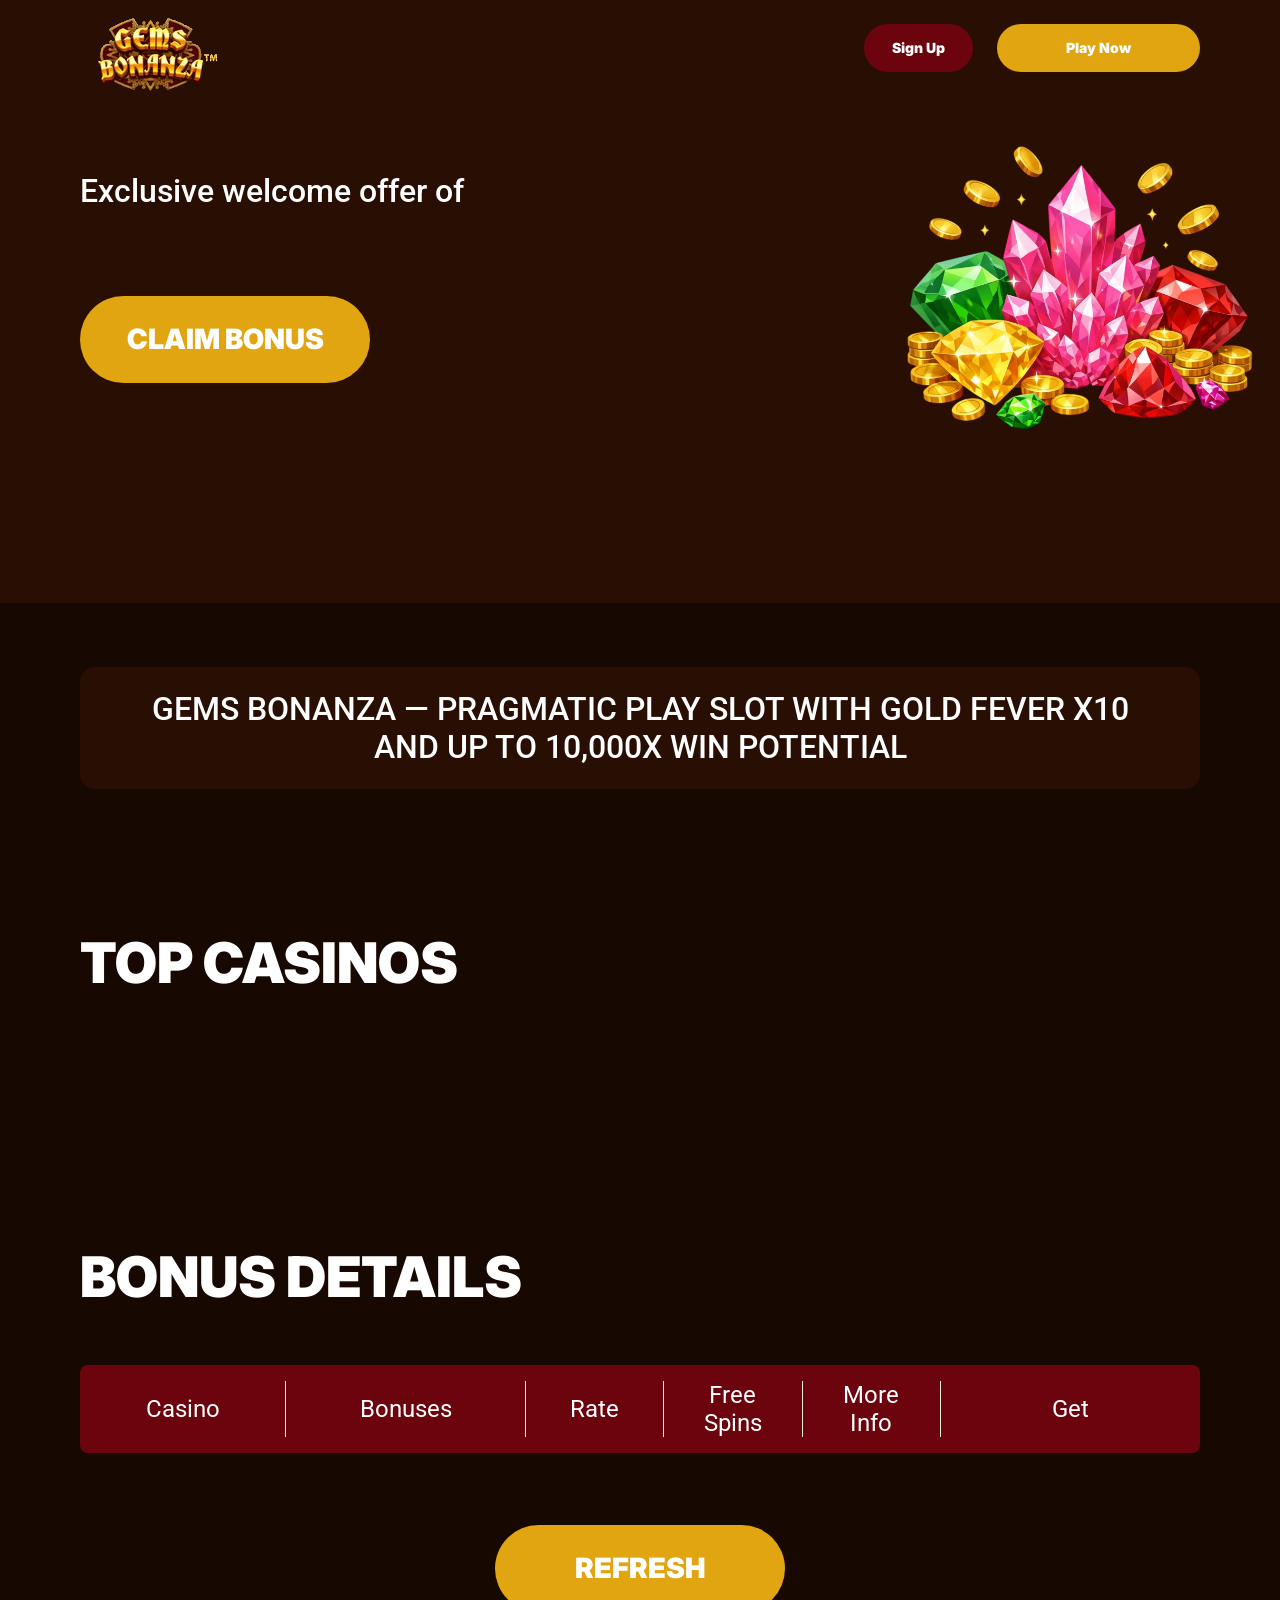
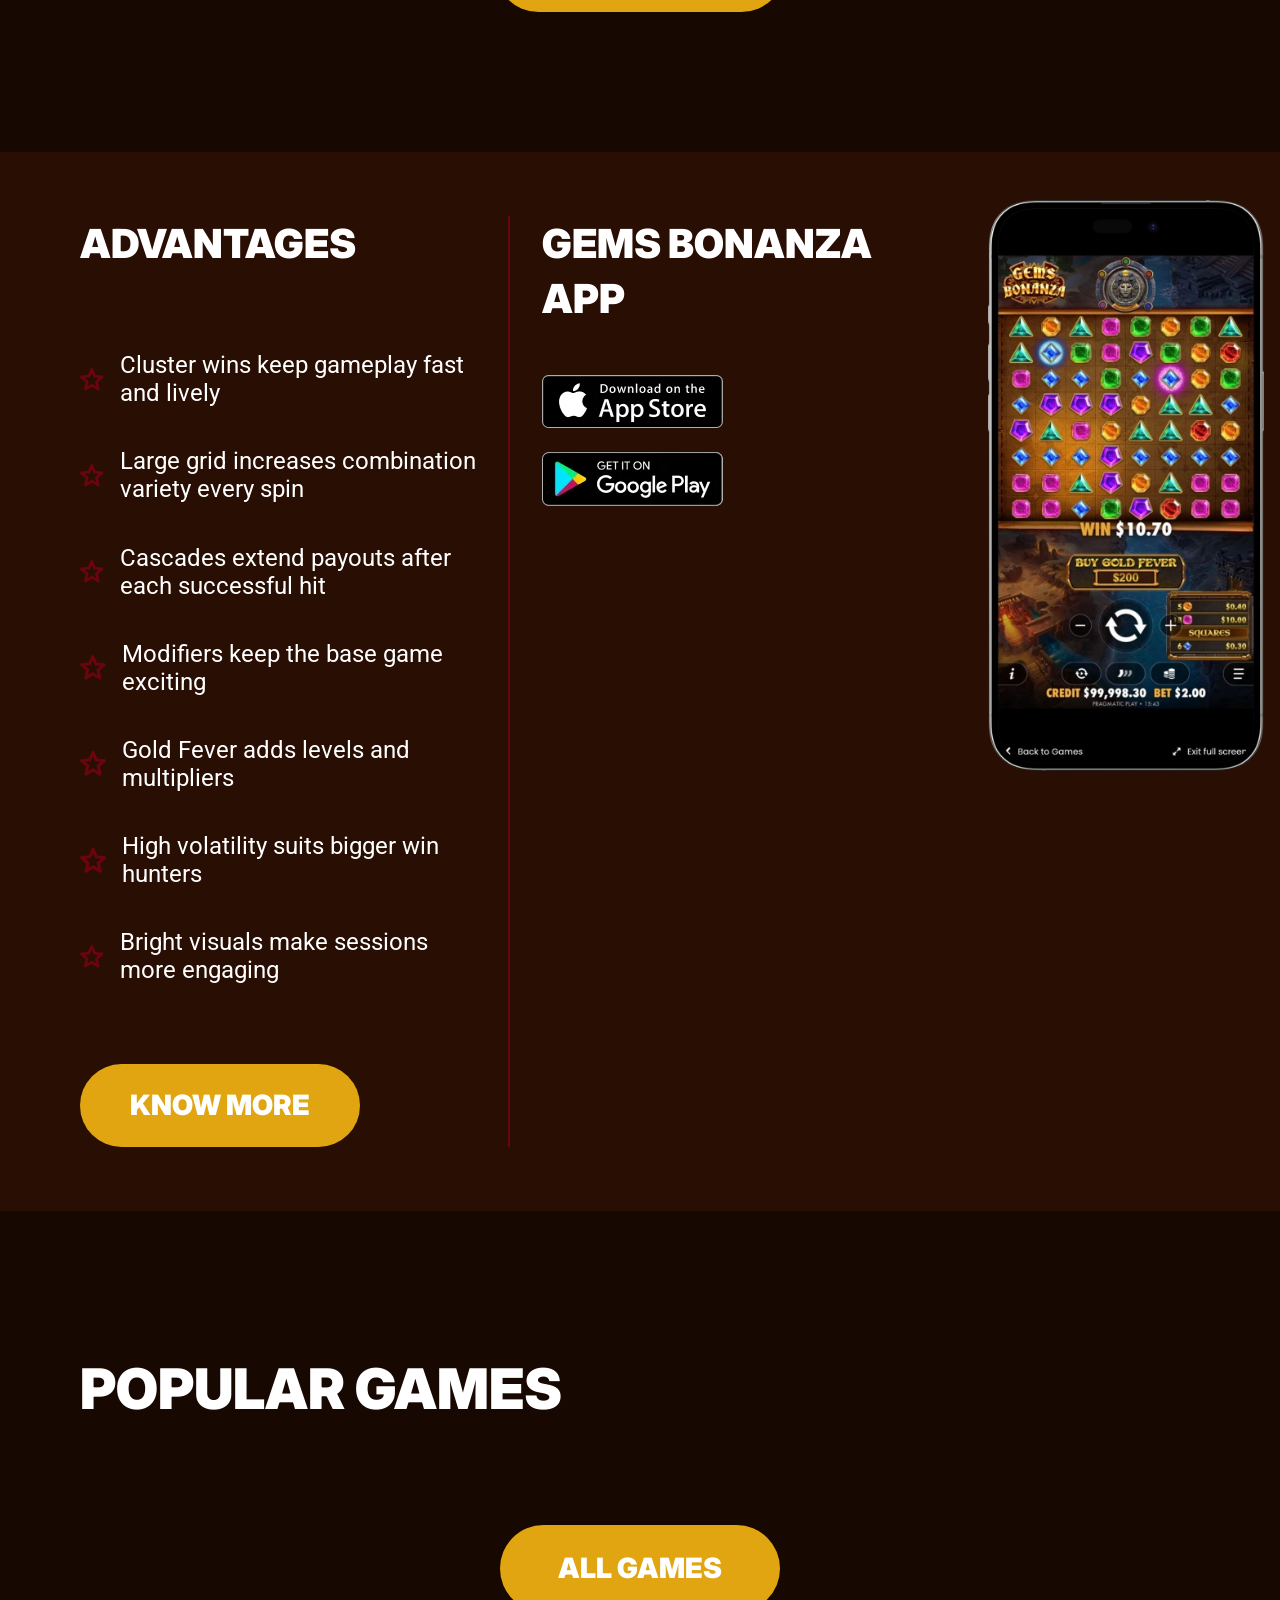
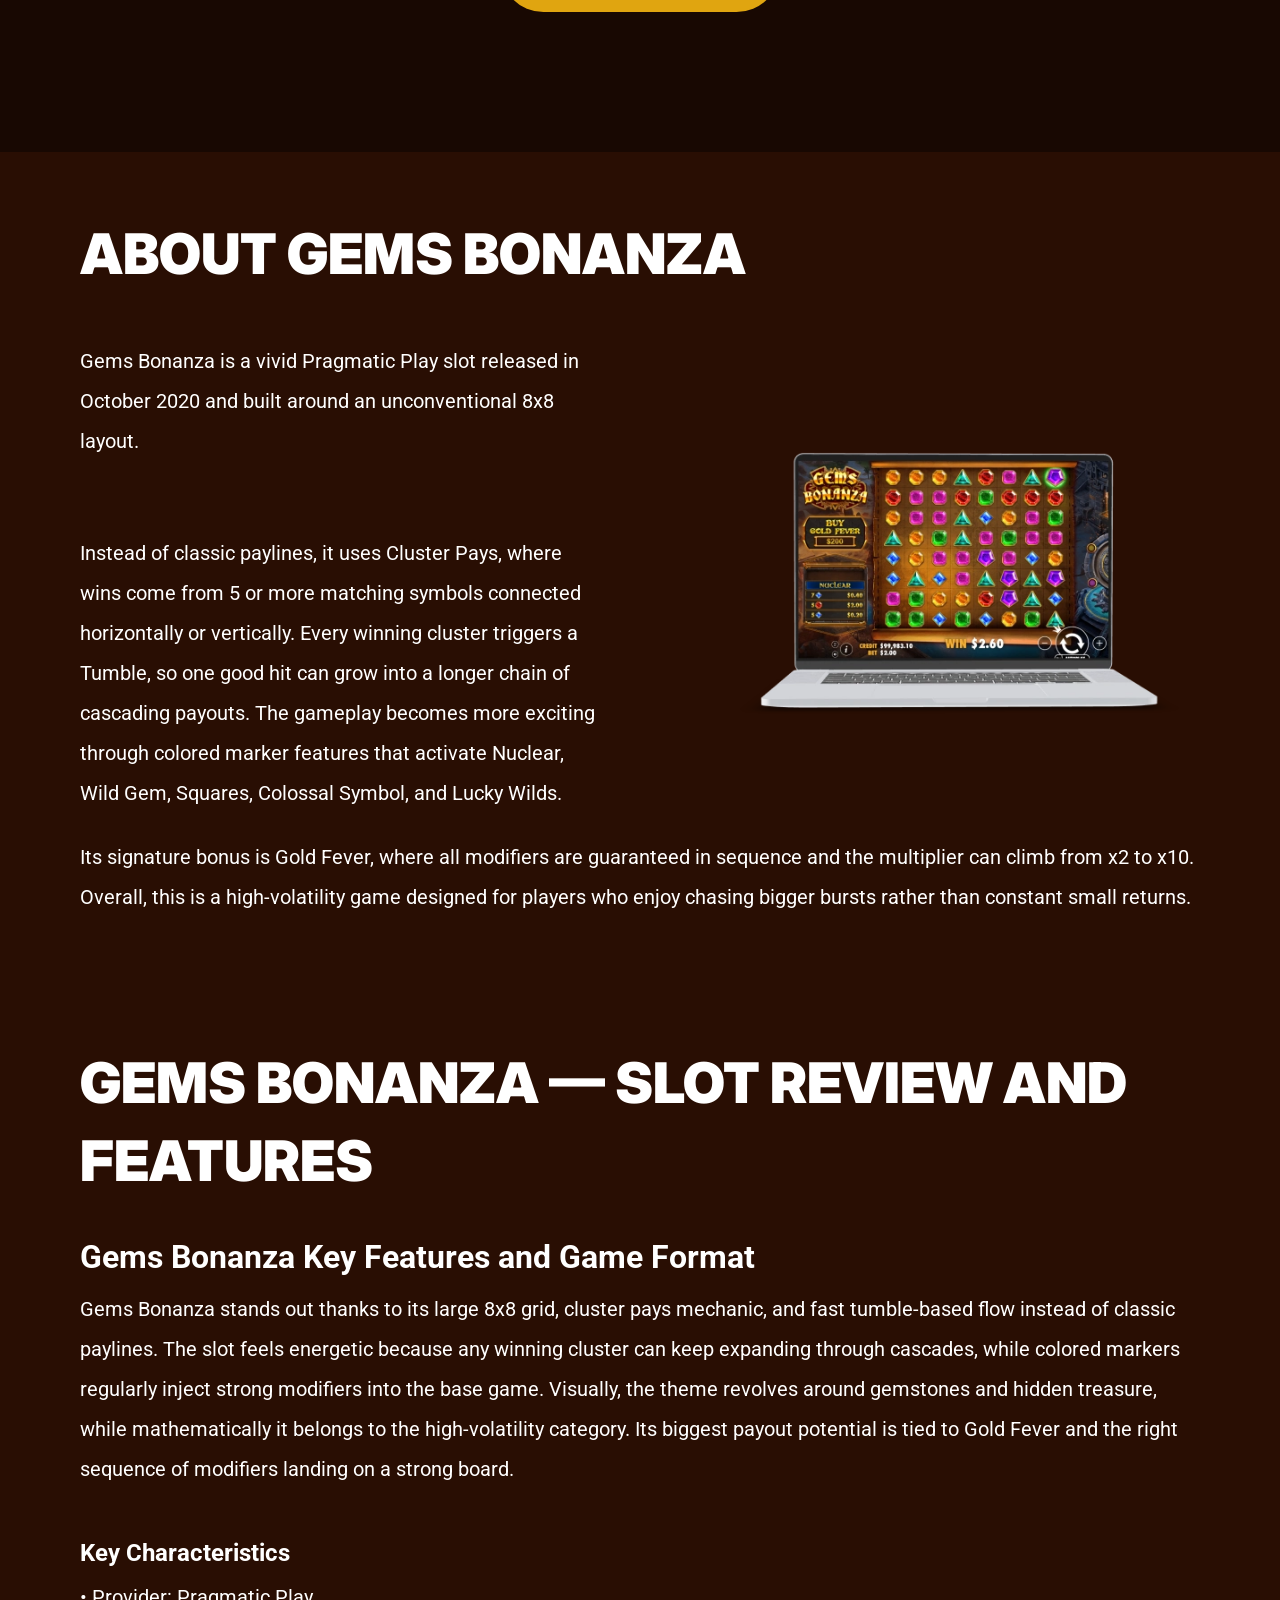
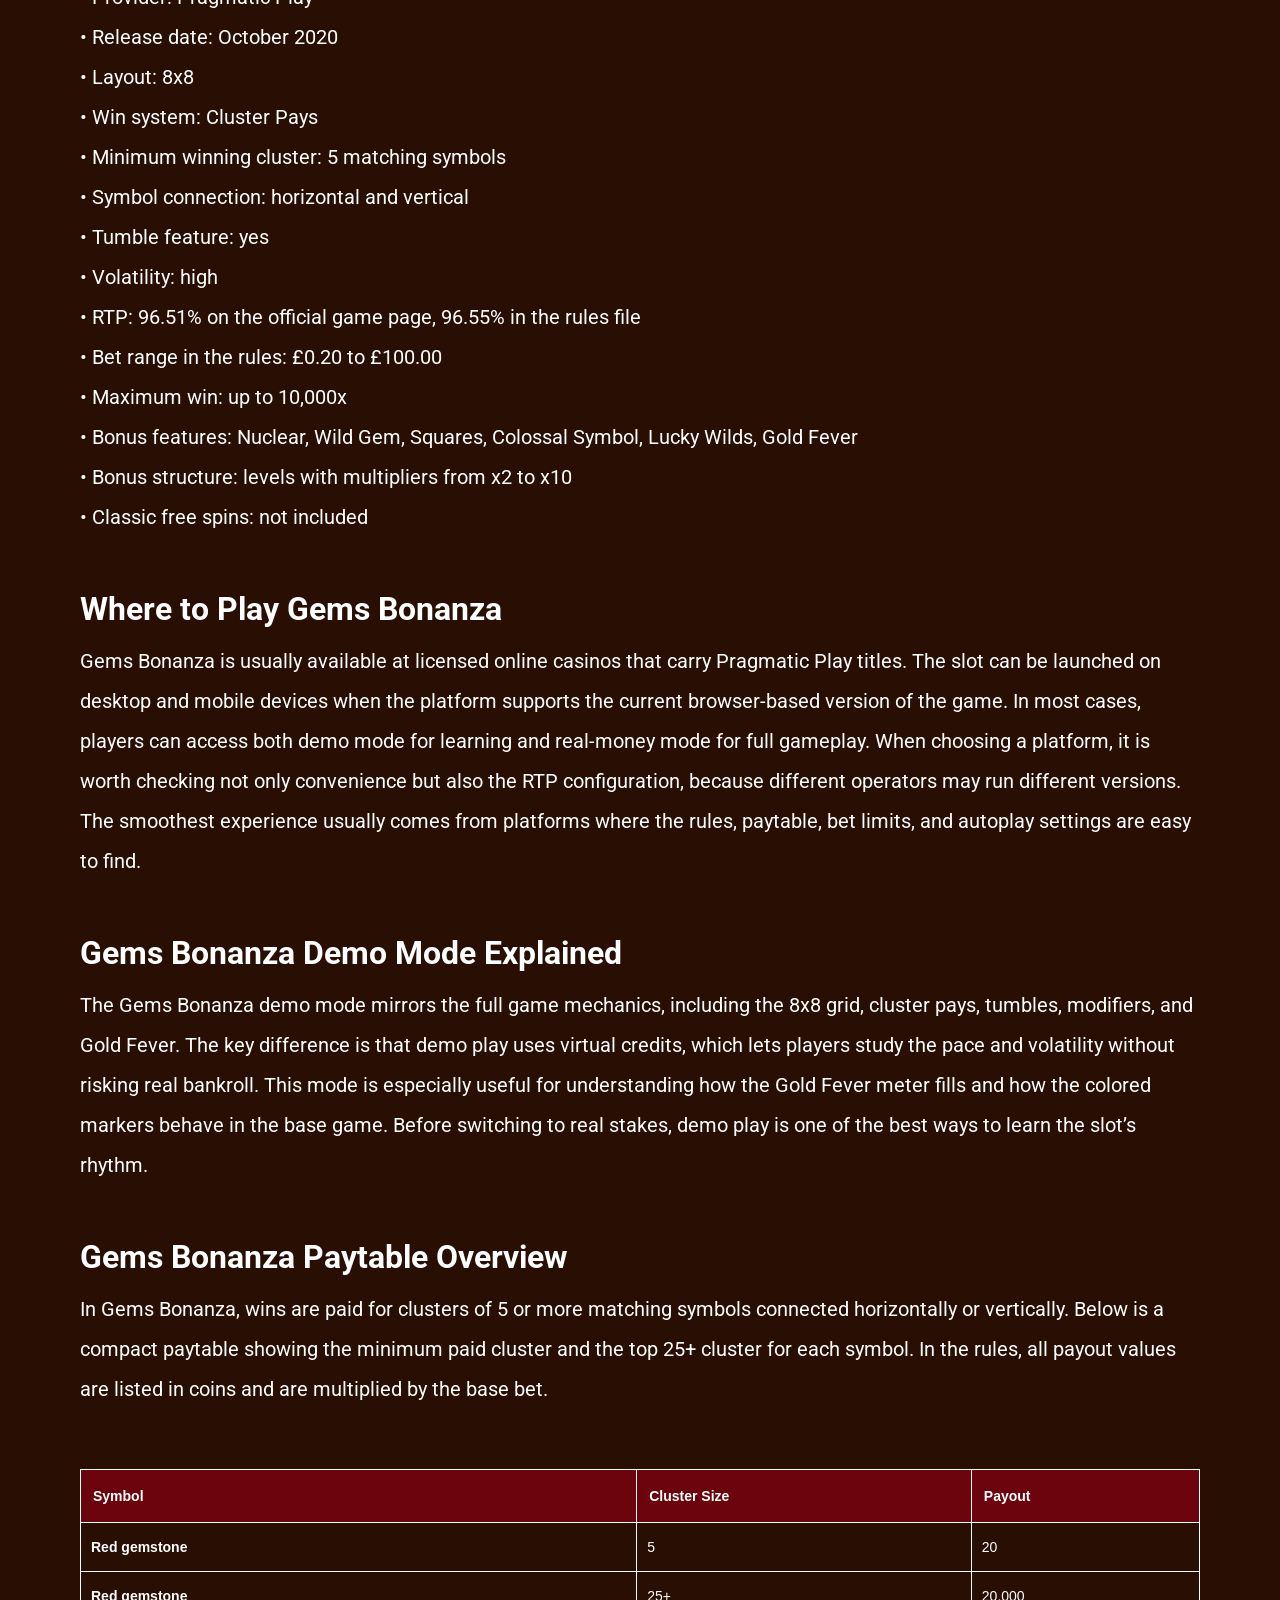
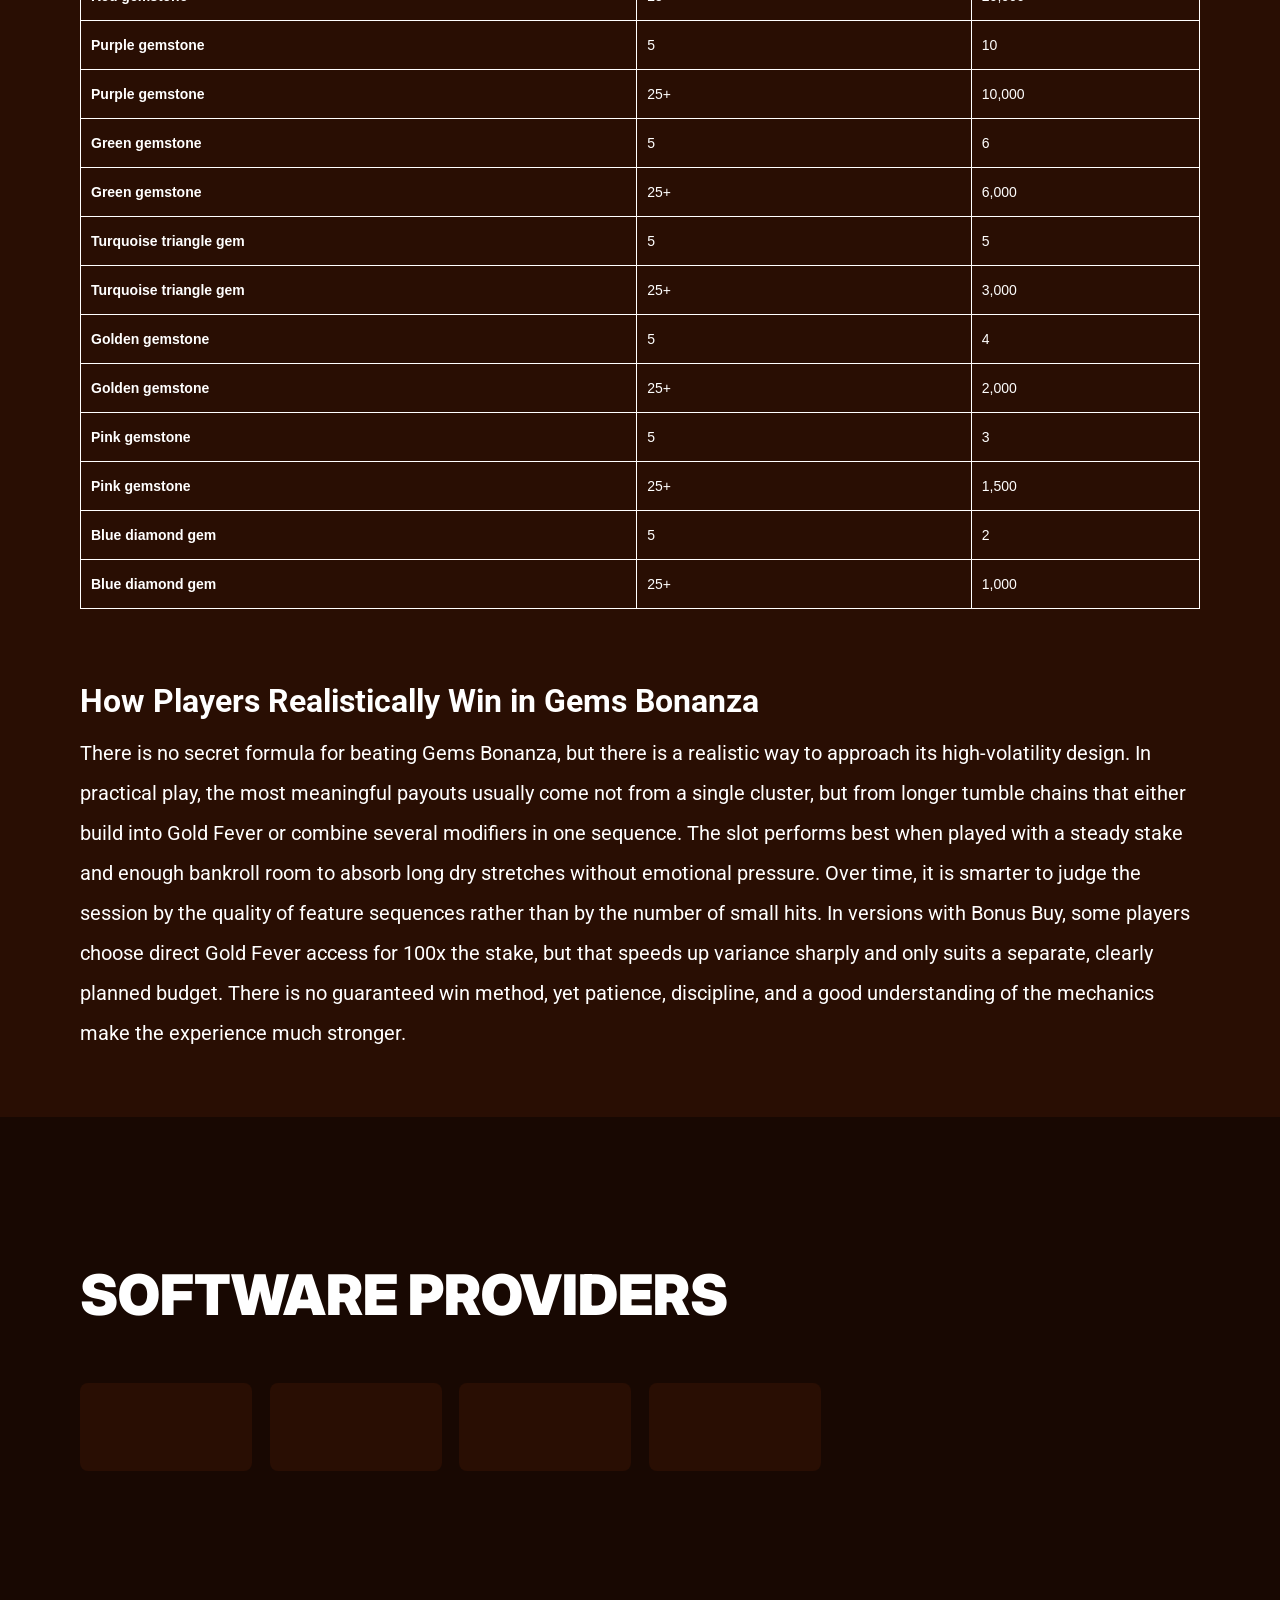
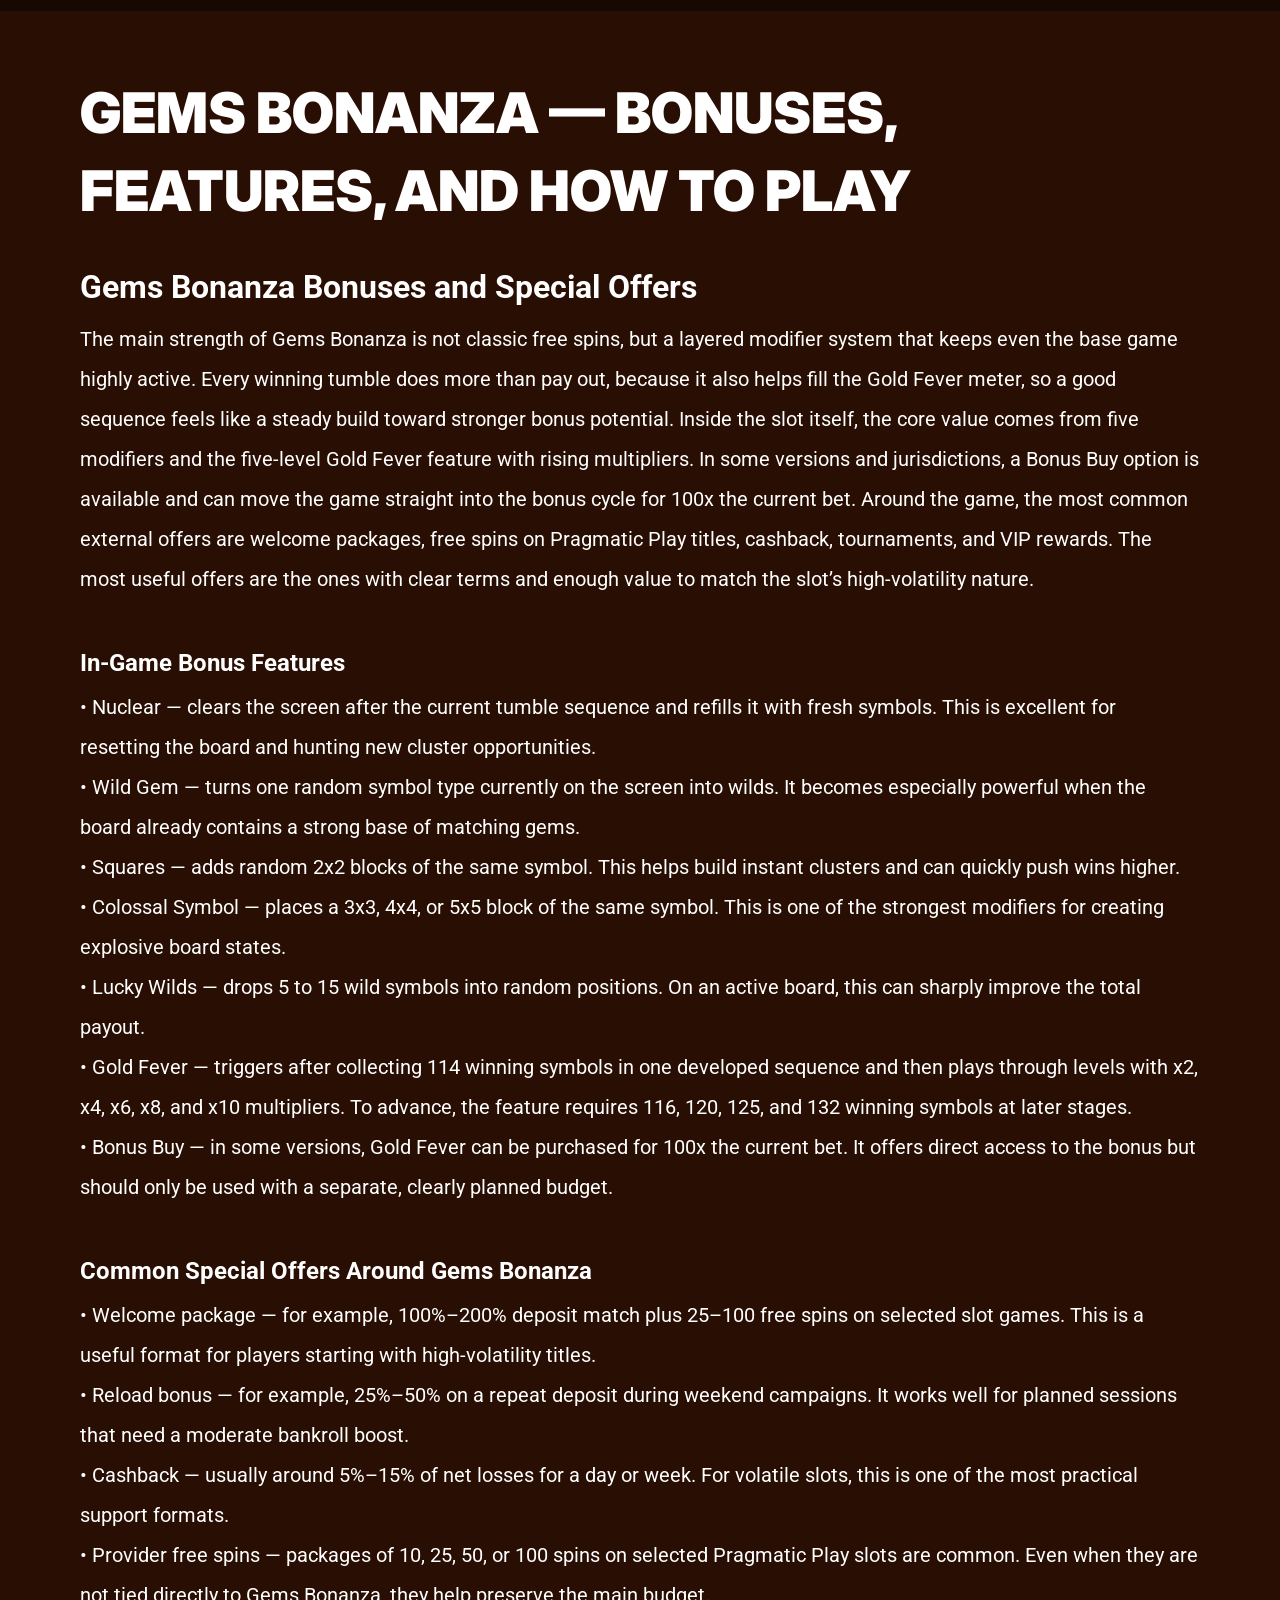
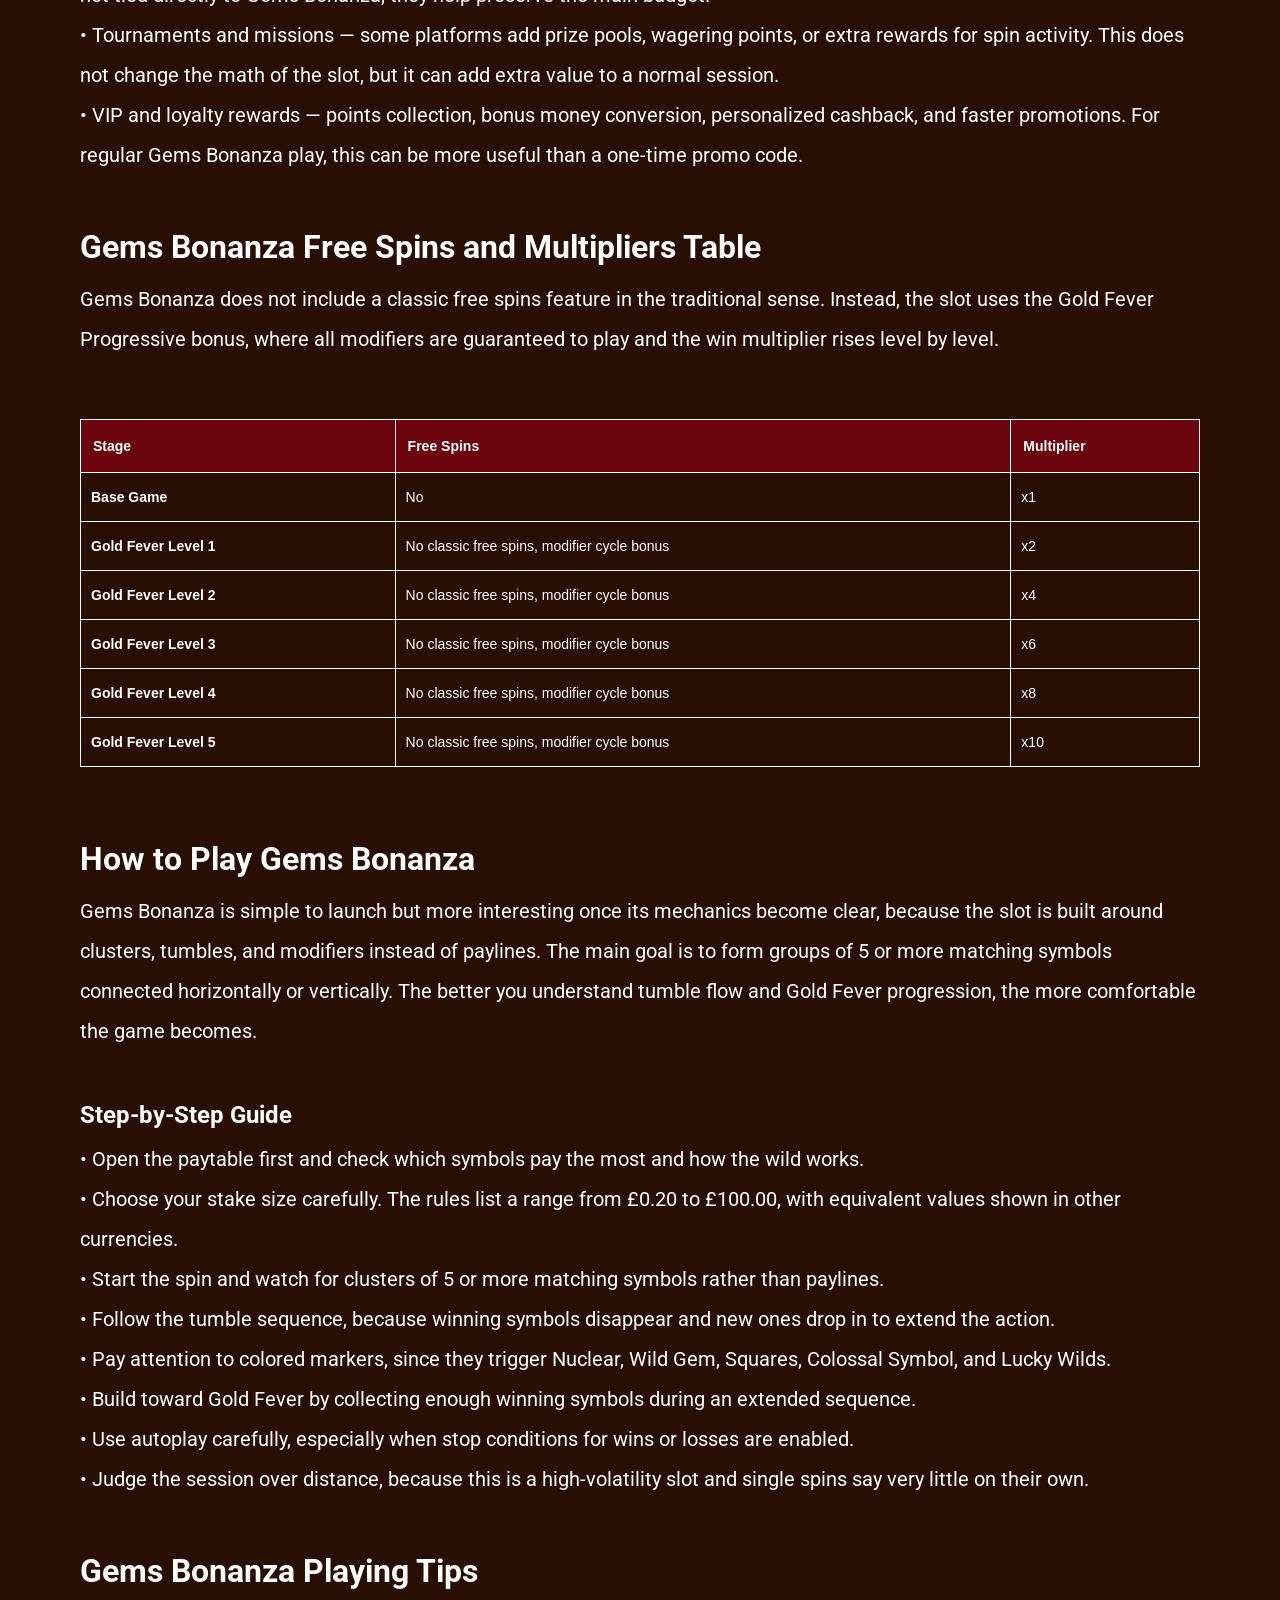
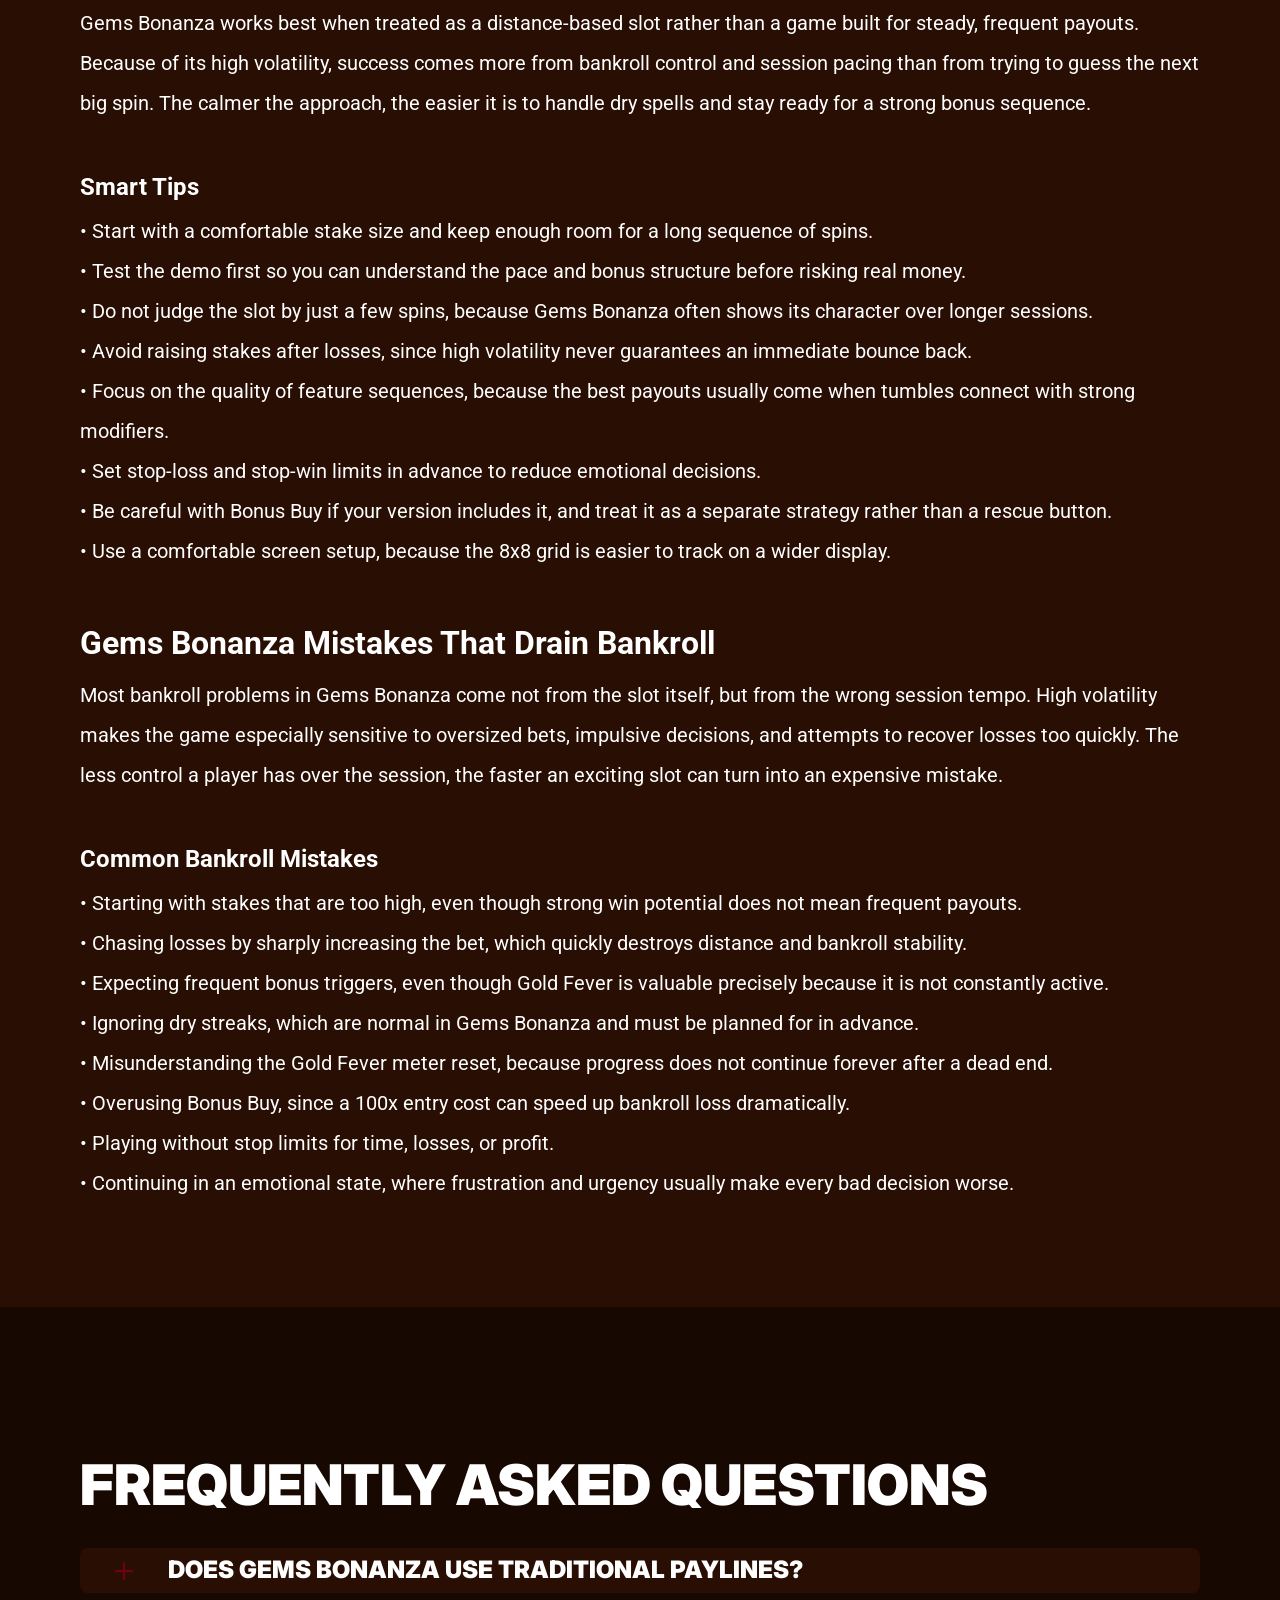
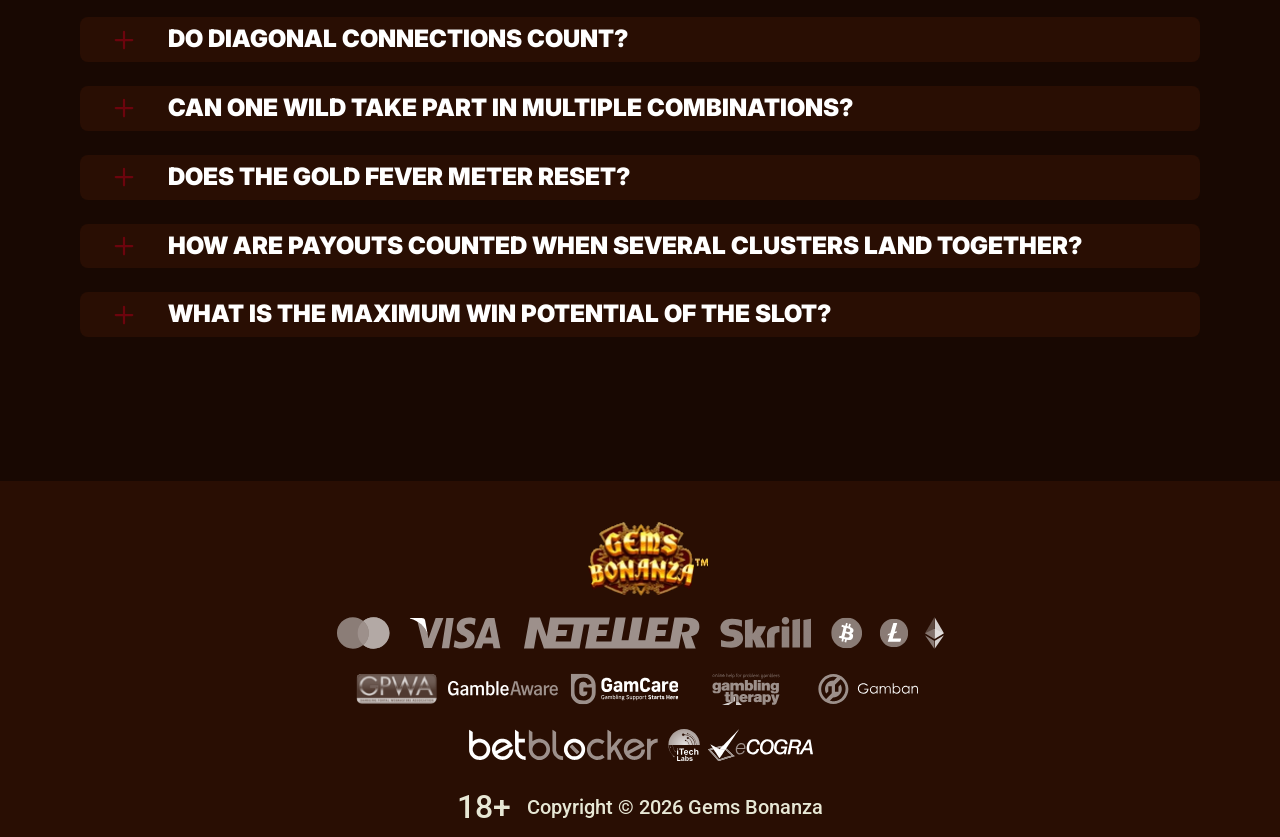
==== commit c0de0be6: "Site update" ====
--- a/index.html
+++ b/index.html
@@ -29,25 +29,25 @@
     <link rel="stylesheet" href="./normalize.css">
     <link rel="stylesheet" href="./index.css">
     <meta name="theme-color" content="">
-    <title>Paf Casino Sverige: Licensierat kasino med bonusar och coola spel</title>
+    <title>Gems Bonanza: 96.51% RTP, Gold Fever x10, 100x Bonus Buy, and 10,000x Max Win</title>
     <meta name="description"
-          content="Paf Casino Sweden erbjuder snabba uttag, satsningsfria bonusar, ett brett urval av spel, säkra insättningar och uttag. Spela med komfort och säkerhet och glöm inte att hämta din bonus!">
-    <link rel="canonical" href="https://#">
-    <meta property="og:title" content="Paf Casino Sverige: Licensierat kasino med bonusar och coola spel">
+          content="Explore Gems Bonanza, the 8x8 Cluster Pays slot with five powerful modifiers, Gold Fever multipliers up to x10, and win potential of up to 10,000x. Some versions also include a 100x Bonus Buy feature.">
+    <link rel="canonical" href="https://gemsbonanza-slot.com">
+    <meta property="og:title" content="Gems Bonanza: 96.51% RTP, Gold Fever x10, 100x Bonus Buy, and 10,000x Max Win">
     <meta property="og:description"
-          content="Paf Casino Sweden erbjuder snabba uttag, satsningsfria bonusar, ett brett urval av spel, säkra insättningar och uttag. Spela med komfort och säkerhet och glöm inte att hämta din bonus!">
-    <meta property="og:url" content="https://#">
-    <meta property="og:site_name" content="Paf Casino Sverige: Licensierat kasino med bonusar och coola spel">
+          content="Explore Gems Bonanza, the 8x8 Cluster Pays slot with five powerful modifiers, Gold Fever multipliers up to x10, and win potential of up to 10,000x. Some versions also include a 100x Bonus Buy feature.">
+    <meta property="og:url" content="https://gemsbonanza-slot.com">
+    <meta property="og:site_name" content="Gems Bonanza: 96.51% RTP, Gold Fever x10, 100x Bonus Buy, and 10,000x Max Win">
     <meta property="og:locale" content="en">
     <meta property="og:image" content="_assets/images/1775653581-gem.webp">
     <meta property="og:image:width" content="1200">
     <meta property="og:image:height" content="630">
     <meta property="og:type" content="website">
     <meta name="twitter:card" content="summary_large_image">
-    <meta name="twitter:site" content="@pafcasino">
-    <meta name="twitter:title" content="Paf Casino Sverige: Licensierat kasino med bonusar och coola spel">
+    <meta name="twitter:site" content="gemsbonanza-slot.com">
+    <meta name="twitter:title" content="Gems Bonanza: 96.51% RTP, Gold Fever x10, 100x Bonus Buy, and 10,000x Max Win">
     <meta name="twitter:description"
-          content="Paf Casino Sweden erbjuder snabba uttag, satsningsfria bonusar, ett brett urval av spel, säkra insättningar och uttag. Spela med komfort och säkerhet och glöm inte att hämta din bonus!">
+          content="Explore Gems Bonanza, the 8x8 Cluster Pays slot with five powerful modifiers, Gold Fever multipliers up to x10, and win potential of up to 10,000x. Some versions also include a 100x Bonus Buy feature.">
     <meta name="twitter:image" content="_assets/images/1775653581-gem.webp">
     <meta name="twitter:image:width" content="1200">
     <meta name="twitter:image:height" content="630">
@@ -59,8 +59,8 @@
 
     <link rel="preload" href="_assets/images/1775653616-gem.webp" as="image" fetchpriority="high">
 
-    <link rel="alternate" hreflang="x-default" href="https://#" />
-    <link rel="alternate" hreflang="en" href="https://#" />
+    <link rel="alternate" hreflang="x-default" href="https://gemsbonanza-slot.com" />
+    <link rel="alternate" hreflang="en" href="https://gemsbonanza-slot.com" />
 </head>
 
 <body>
@@ -147,8 +147,8 @@
 <div class="wrapper">
     <header class="header" id="top">
         <div class="headerBlock">
-            <div class="headerLogoContainer"><a href="https://#" aria-label="Main page"><img class="header__logo logo"
-                                                                                                     src="_assets/images/1775653550-slot-gems-bonaza-logo-8717f1113c-elnc5tlts-fb48ea80a6.webp" alt="Paf Casino Sverige Logo" /></a></div>
+            <div class="headerLogoContainer"><a href="https://gemsbonanza-slot.com" aria-label="Main page"><img class="header__logo logo"
+                                                                                                     src="_assets/images/1775653550-slot-gems-bonaza-logo-8717f1113c-elnc5tlts-fb48ea80a6.webp" alt="Gems Bonanza Logo" /></a></div>
             <ul class="nav__list">
                 <li class="nav__item"><a class="nav__link" target="_blank" href="casino.html?id=example-offer-id"
                                          aria-label="Sign Up" id="navSignUp"> Sign Up </a></li>
@@ -173,7 +173,7 @@
                 </div>
             </div>
             <div class="heroUnder">
-                <h1 class="heroText heroMainTitle">H1 title about casino</h1>
+                <h1 class="heroText heroMainTitle">Gems Bonanza — Pragmatic Play Slot with Gold Fever x10 and Up to 10,000x Win Potential</h1>
             </div>
         </section>
         <div class="bonusesCircleContainer">
@@ -231,51 +231,63 @@
                         <div class="advantagesDescription">
                             <h2 class="advantagesTitle title">Advantages</h2>
                             <ul class="advantagesList">
-                                <li class="providersGroup">Some text before list</li>
+                                <li class="providersGroup"></li>
                                 <li class="advantagesItem">
                                     <svg class="advantagesStar" width="30" height="29">
                                         <use href="#star-icon"></use>
                                     </svg>
-                                    <p class="advantagesText">Legal and safe casino</p>
+                                    <p class="advantagesText">Cluster wins keep gameplay fast and lively</p>
                                 </li>
                                 <li class="advantagesItem">
                                     <svg class="advantagesStar" width="30" height="29">
                                         <use href="#star-icon"></use>
                                     </svg>
-                                    <p class="advantagesText">Quick registration</p>
+                                    <p class="advantagesText">Large grid increases combination variety every spin</p>
                                 </li>
                                 <li class="advantagesItem">
                                     <svg class="advantagesStar" width="30" height="29">
                                         <use href="#star-icon"></use>
                                     </svg>
-                                    <p class="advantagesText">Data protection</p>
+                                    <p class="advantagesText">Cascades extend payouts after each successful hit</p>
                                 </li>
                                 <li class="advantagesItem">
                                     <svg class="advantagesStar" width="30" height="29">
                                         <use href="#star-icon"></use>
                                     </svg>
-                                    <p class="advantagesText">No wagering bonus</p>
+                                    <p class="advantagesText">Modifiers keep the base game exciting</p>
                                 </li>
                                 <li class="advantagesItem">
                                     <svg class="advantagesStar" width="30" height="29">
                                         <use href="#star-icon"></use>
                                     </svg>
-                                    <p class="advantagesText">Wide range of games</p>
+                                    <p class="advantagesText">Gold Fever adds levels and multipliers</p>
                                 </li>
-                                <li class="providersGroup">Some text after list</li>
+                                <li class="advantagesItem">
+                                    <svg class="advantagesStar" width="30" height="29">
+                                        <use href="#star-icon"></use>
+                                    </svg>
+                                    <p class="advantagesText">High volatility suits bigger win hunters</p>
+                                </li>
+                                <li class="advantagesItem">
+                                    <svg class="advantagesStar" width="30" height="29">
+                                        <use href="#star-icon"></use>
+                                    </svg>
+                                    <p class="advantagesText">Bright visuals make sessions more engaging</p>
+                                </li>
+                                <li class="providersGroup"></li>
                             </ul><a class="advantagesLink" id="advantagesLink" target="_blank" href="/" aria-label="Know more"><span
                                 class="advantagesButton btn btn--large">Know more</span></a>
                         </div>
                         <div class="advantagesMobile">
-                            <h2 class="advantagesTitle title advantagesAppTitle">Mobile App</h2><img
-                                class="advantagesMobilePhone" src="_assets/images/1775653647-gems.webp" title="Paf Casino Sverige Mobile"
-                                alt="Mobile App" />
+                            <h2 class="advantagesTitle title advantagesAppTitle">Gems Bonanza App</h2><img
+                                class="advantagesMobilePhone" src="_assets/images/1775653647-gems.webp" title="Gems Bonanza Mobile"
+                                alt="Gems Bonanza App" />
                             <div class="advantagesStoreGroup"><a href="/" id="appStoreLink" aria-label="Play game"
                                                                  target="_blank"><img class="advantagesStore" width="181" height="53"
-                                                                                      src="./assets/images/advantages/app-store.webp" alt="iOs App " title="Mobile App"/></a><a
+                                                                                      src="./assets/images/advantages/app-store.webp" alt="iOs App " title="Gems Bonanza App"/></a><a
                                     href="/" id="googlePlayLink" aria-label="Play game" target="_blank"><img
                                     class="advantagesStore" width="181" height="54"
-                                    src="./assets/images/advantages/google-play.webp" alt="android App Mobile App" title="Mobile App" /></a>
+                                    src="./assets/images/advantages/google-play.webp" alt="android App Gems Bonanza App" title="Gems Bonanza App" /></a>
                             </div>
                         </div>
                     </div>
@@ -296,22 +308,20 @@
             <section class="history">
                 <div class="container">
                     <div class="historyBlock block">
-                        <h2 class="historyTitle title">History</h2>
+                        <h2 class="historyTitle title">About Gems Bonanza</h2>
                         <div class="historyGroup">
                             <div class="historyColumn">
                                 <div class="historyText">
-                                    <p class="historyDescription">First paragraph of history</p>
+                                    <p class="historyDescription">Gems Bonanza is a vivid Pragmatic Play slot released in October 2020 and built around an unconventional 8x8 layout.</p>
                                     <ul class="historyList">
-                                        <li class="historyItem">History item 1</li>
-                                        <li class="historyItem">History item 2</li>
                                     </ul>
-                                    <p class="historyDescription">Second paragraph of history</p>
+                                    <p class="historyDescription">Instead of classic paylines, it uses Cluster Pays, where wins come from 5 or more matching symbols connected horizontally or vertically. Every winning cluster triggers a Tumble, so one good hit can grow into a longer chain of cascading payouts. The gameplay becomes more exciting through colored marker features that activate Nuclear, Wild Gem, Squares, Colossal Symbol, and Lucky Wilds. </p>
                                 </div>
                             </div>
                             <div class="historyColumn"><img class="historyImage"
-                                                            src="_assets/images/1775653651-mac-gen.webp" alt="History" title="Paf Casino Sverige Desktop"/></div>
+                                                            src="_assets/images/1775653651-mac-gen.webp" alt="History" title="Gems Bonanza Desktop"/></div>
                         </div>
-                        <p class="historyDescription">Third paragraph of history</p>
+                        <p class="historyDescription">Its signature bonus is Gold Fever, where all modifiers are guaranteed in sequence and the multiplier can climb from x2 to x10. Overall, this is a high-volatility game designed for players who enjoy chasing bigger bursts rather than constant small returns.</p>
                     </div>
                 </div>
             </section>
@@ -320,8 +330,147 @@
             <section class="history">
                 <div class="container">
                     <div class="historyBlock block">
-                        <h2 class="historyTitle title">Title for custom section</h2>
-                        <div class="historyDescription"><ul><li>bonuses</li><li>games</li><li>license</li><li>advantages</li></ul></div>
+                        <h2 class="historyTitle title">Gems Bonanza — slot review and features</h2>
+                        <div class="historyDescription"><h3 style = "font-weight: bold;font-size: 32px;">
+Gems Bonanza Key Features and Game Format
+</h3>
+<p>
+Gems Bonanza stands out thanks to its large 8x8 grid, cluster pays mechanic, and fast tumble-based flow instead of classic paylines. The slot feels energetic because any winning cluster can keep expanding through cascades, while colored markers regularly inject strong modifiers into the base game. Visually, the theme revolves around gemstones and hidden treasure, while mathematically it belongs to the high-volatility category. Its biggest payout potential is tied to Gold Fever and the right sequence of modifiers landing on a strong board.
+</p>
+<br>
+<h4 style = "font-weight: bold; font-size: 24px;">
+Key Characteristics
+</h4>
+
+<ul>
+            <li>• Provider: Pragmatic Play</li>
+            <li>• Release date: October 2020</li>
+            <li>• Layout: 8x8</li>
+            <li>• Win system: Cluster Pays</li>
+            <li>• Minimum winning cluster: 5 matching symbols</li>
+            <li>• Symbol connection: horizontal and vertical</li>
+            <li>• Tumble feature: yes</li>
+            <li>• Volatility: high</li>
+            <li>• RTP: 96.51% on the official game page, 96.55% in the rules file</li>
+            <li>• Bet range in the rules: £0.20 to £100.00</li>
+            <li>• Maximum win: up to 10,000x</li>
+            <li>• Bonus features: Nuclear, Wild Gem, Squares, Colossal Symbol, Lucky Wilds, Gold Fever</li>
+            <li>• Bonus structure: levels with multipliers from x2 to x10</li>
+            <li>• Classic free spins: not included</li>
+</ul><br>
+
+<h3 style = "font-weight: bold;font-size: 32px;">
+Where to Play Gems Bonanza
+</h3>
+<p>
+Gems Bonanza is usually available at licensed online casinos that carry Pragmatic Play titles. The slot can be launched on desktop and mobile devices when the platform supports the current browser-based version of the game. In most cases, players can access both demo mode for learning and real-money mode for full gameplay. When choosing a platform, it is worth checking not only convenience but also the RTP configuration, because different operators may run different versions. The smoothest experience usually comes from platforms where the rules, paytable, bet limits, and autoplay settings are easy to find.
+</p>
+<br>
+
+<h3 style = "font-weight: bold;font-size: 32px;">
+Gems Bonanza Demo Mode Explained
+</h3>
+<p>
+The Gems Bonanza demo mode mirrors the full game mechanics, including the 8x8 grid, cluster pays, tumbles, modifiers, and Gold Fever. The key difference is that demo play uses virtual credits, which lets players study the pace and volatility without risking real bankroll. This mode is especially useful for understanding how the Gold Fever meter fills and how the colored markers behave in the base game. Before switching to real stakes, demo play is one of the best ways to learn the slot’s rhythm.
+</p>
+<br>
+
+<h3 style = "font-weight: bold;font-size: 32px;">
+Gems Bonanza Paytable Overview
+</h3>
+<p>
+In Gems Bonanza, wins are paid for clusters of 5 or more matching symbols connected horizontally or vertically. Below is a compact paytable showing the minimum paid cluster and the top 25+ cluster for each symbol. In the rules, all payout values are listed in coins and are multiplied by the base bet.
+</p>
+<br>
+<table style="width: 100%; border-collapse: collapse; margin: 20px auto; font-family: sans-serif; color: #ffffff;font-size:14px">
+  <thead>
+    <tr style="background-color: #6C040D;">
+      <th style="border: 1px solid #ffffff; padding: 12px; text-align: left; color: #ffffff; font-weight: bold;">Symbol</th>
+      <th style="border: 1px solid #ffffff; padding: 12px; text-align: left; color: #ffffff; font-weight: bold;">Cluster Size</th>
+      <th style="border: 1px solid #ffffff; padding: 12px; text-align: left; color: #ffffff; font-weight: bold;">Payout</th>
+    </tr>
+  </thead>
+  <tbody>
+    <tr>
+      <td style="border: 1px solid #ffffff; padding: 10px;"><strong>Red gemstone</strong></td>
+      <td style="border: 1px solid #ffffff; padding: 10px;">5</td>
+      <td style="border: 1px solid #ffffff; padding: 10px;">20</td>
+    </tr>
+    <tr>
+      <td style="border: 1px solid #ffffff; padding: 10px;"><strong>Red gemstone</strong></td>
+      <td style="border: 1px solid #ffffff; padding: 10px;">25+</td>
+      <td style="border: 1px solid #ffffff; padding: 10px;">20,000</td>
+    </tr>
+    <tr>
+      <td style="border: 1px solid #ffffff; padding: 10px;"><strong>Purple gemstone</strong></td>
+      <td style="border: 1px solid #ffffff; padding: 10px;">5</td>
+      <td style="border: 1px solid #ffffff; padding: 10px;">10</td>
+    </tr>
+    <tr>
+      <td style="border: 1px solid #ffffff; padding: 10px;"><strong>Purple gemstone</strong></td>
+      <td style="border: 1px solid #ffffff; padding: 10px;">25+</td>
+      <td style="border: 1px solid #ffffff; padding: 10px;">10,000</td>
+    </tr>
+    <tr>
+      <td style="border: 1px solid #ffffff; padding: 10px;"><strong>Green gemstone</strong></td>
+      <td style="border: 1px solid #ffffff; padding: 10px;">5</td>
+      <td style="border: 1px solid #ffffff; padding: 10px;">6</td>
+    </tr>
+    <tr>
+      <td style="border: 1px solid #ffffff; padding: 10px;"><strong>Green gemstone</strong></td>
+      <td style="border: 1px solid #ffffff; padding: 10px;">25+</td>
+      <td style="border: 1px solid #ffffff; padding: 10px;">6,000</td>
+    </tr>
+    <tr>
+      <td style="border: 1px solid #ffffff; padding: 10px;"><strong>Turquoise triangle gem</strong></td>
+      <td style="border: 1px solid #ffffff; padding: 10px;">5</td>
+      <td style="border: 1px solid #ffffff; padding: 10px;">5</td>
+    </tr>
+    <tr>
+      <td style="border: 1px solid #ffffff; padding: 10px;"><strong>Turquoise triangle gem</strong></td>
+      <td style="border: 1px solid #ffffff; padding: 10px;">25+</td>
+      <td style="border: 1px solid #ffffff; padding: 10px;">3,000</td>
+    </tr>
+    <tr>
+      <td style="border: 1px solid #ffffff; padding: 10px;"><strong>Golden gemstone</strong></td>
+      <td style="border: 1px solid #ffffff; padding: 10px;">5</td>
+      <td style="border: 1px solid #ffffff; padding: 10px;">4</td>
+    </tr>
+    <tr>
+      <td style="border: 1px solid #ffffff; padding: 10px;"><strong>Golden gemstone</strong></td>
+      <td style="border: 1px solid #ffffff; padding: 10px;">25+</td>
+      <td style="border: 1px solid #ffffff; padding: 10px;">2,000</td>
+    </tr>
+    <tr>
+      <td style="border: 1px solid #ffffff; padding: 10px;"><strong>Pink gemstone</strong></td>
+      <td style="border: 1px solid #ffffff; padding: 10px;">5</td>
+      <td style="border: 1px solid #ffffff; padding: 10px;">3</td>
+    </tr>
+    <tr>
+      <td style="border: 1px solid #ffffff; padding: 10px;"><strong>Pink gemstone</strong></td>
+      <td style="border: 1px solid #ffffff; padding: 10px;">25+</td>
+      <td style="border: 1px solid #ffffff; padding: 10px;">1,500</td>
+    </tr>
+    <tr>
+      <td style="border: 1px solid #ffffff; padding: 10px;"><strong>Blue diamond gem</strong></td>
+      <td style="border: 1px solid #ffffff; padding: 10px;">5</td>
+      <td style="border: 1px solid #ffffff; padding: 10px;">2</td>
+    </tr>
+    <tr>
+      <td style="border: 1px solid #ffffff; padding: 10px;"><strong>Blue diamond gem</strong></td>
+      <td style="border: 1px solid #ffffff; padding: 10px;">25+</td>
+      <td style="border: 1px solid #ffffff; padding: 10px;">1,000</td>
+    </tr>
+  </tbody>
+</table>
+<br>
+
+<h3 style = "font-weight: bold;font-size: 32px;">
+How Players Realistically Win in Gems Bonanza
+</h3>
+<p>
+There is no secret formula for beating Gems Bonanza, but there is a realistic way to approach its high-volatility design. In practical play, the most meaningful payouts usually come not from a single cluster, but from longer tumble chains that either build into Gold Fever or combine several modifiers in one sequence. The slot performs best when played with a steady stake and enough bankroll room to absorb long dry stretches without emotional pressure. Over time, it is smarter to judge the session by the quality of feature sequences rather than by the number of small hits. In versions with Bonus Buy, some players choose direct Gold Fever access for 100x the stake, but that speeds up variance sharply and only suits a separate, clearly planned budget. There is no guaranteed win method, yet patience, discipline, and a good understanding of the mechanics make the experience much stronger.
+</p></div>
                     </div>
                 </div>
             </section>
@@ -342,8 +491,158 @@
             <section class="history">
                 <div class="container">
                     <div class="historyBlock block">
-                        <h2 class="historyTitle title">Title for custom section</h2>
-                        <div class="historyDescription"><ul><li>bonuses</li><li>games</li><li>license</li><li>advantages</li></ul></div>
+                        <h2 class="historyTitle title">Gems Bonanza — bonuses, features, and how to play</h2>
+                        <div class="historyDescription"><h3 style = "font-weight: bold;font-size: 32px;">
+Gems Bonanza Bonuses and Special Offers
+</h3>
+<p>
+The main strength of Gems Bonanza is not classic free spins, but a layered modifier system that keeps even the base game highly active. Every winning tumble does more than pay out, because it also helps fill the Gold Fever meter, so a good sequence feels like a steady build toward stronger bonus potential. Inside the slot itself, the core value comes from five modifiers and the five-level Gold Fever feature with rising multipliers. In some versions and jurisdictions, a Bonus Buy option is available and can move the game straight into the bonus cycle for 100x the current bet. Around the game, the most common external offers are welcome packages, free spins on Pragmatic Play titles, cashback, tournaments, and VIP rewards. The most useful offers are the ones with clear terms and enough value to match the slot’s high-volatility nature.
+</p>
+<br>
+<h4 style = "font-weight: bold; font-size: 24px;">
+In-Game Bonus Features
+</h4>
+
+<ul>
+            <li>• Nuclear — clears the screen after the current tumble sequence and refills it with fresh symbols. This is excellent for resetting the board and hunting new cluster opportunities.</li>
+            <li>• Wild Gem — turns one random symbol type currently on the screen into wilds. It becomes especially powerful when the board already contains a strong base of matching gems.</li>
+            <li>• Squares — adds random 2x2 blocks of the same symbol. This helps build instant clusters and can quickly push wins higher.</li>
+            <li>• Colossal Symbol — places a 3x3, 4x4, or 5x5 block of the same symbol. This is one of the strongest modifiers for creating explosive board states.</li>
+            <li>• Lucky Wilds — drops 5 to 15 wild symbols into random positions. On an active board, this can sharply improve the total payout.</li>
+            <li>• Gold Fever — triggers after collecting 114 winning symbols in one developed sequence and then plays through levels with x2, x4, x6, x8, and x10 multipliers. To advance, the feature requires 116, 120, 125, and 132 winning symbols at later stages.</li>
+            <li>• Bonus Buy — in some versions, Gold Fever can be purchased for 100x the current bet. It offers direct access to the bonus but should only be used with a separate, clearly planned budget.</li>
+</ul><br>
+
+<h4 style = "font-weight: bold; font-size: 24px;">
+Common Special Offers Around Gems Bonanza
+</h4>
+
+<ul>
+            <li>• Welcome package — for example, 100%–200% deposit match plus 25–100 free spins on selected slot games. This is a useful format for players starting with high-volatility titles.</li>
+            <li>• Reload bonus — for example, 25%–50% on a repeat deposit during weekend campaigns. It works well for planned sessions that need a moderate bankroll boost.</li>
+            <li>• Cashback — usually around 5%–15% of net losses for a day or week. For volatile slots, this is one of the most practical support formats.</li>
+            <li>• Provider free spins — packages of 10, 25, 50, or 100 spins on selected Pragmatic Play slots are common. Even when they are not tied directly to Gems Bonanza, they help preserve the main budget.</li>
+            <li>• Tournaments and missions — some platforms add prize pools, wagering points, or extra rewards for spin activity. This does not change the math of the slot, but it can add extra value to a normal session.</li>
+            <li>• VIP and loyalty rewards — points collection, bonus money conversion, personalized cashback, and faster promotions. For regular Gems Bonanza play, this can be more useful than a one-time promo code.</li>
+</ul><br>
+
+<h3 style = "font-weight: bold;font-size: 32px;">
+Gems Bonanza Free Spins and Multipliers Table
+</h3>
+<p>
+Gems Bonanza does not include a classic free spins feature in the traditional sense. Instead, the slot uses the Gold Fever Progressive bonus, where all modifiers are guaranteed to play and the win multiplier rises level by level.
+</p>
+<br>
+<table style="width: 100%; border-collapse: collapse; margin: 20px auto; font-family: sans-serif; color: #ffffff;font-size:14px">
+  <thead>
+    <tr style="background-color: #6C040D;">
+      <th style="border: 1px solid #ffffff; padding: 12px; text-align: left; color: #ffffff; font-weight: bold;">Stage</th>
+      <th style="border: 1px solid #ffffff; padding: 12px; text-align: left; color: #ffffff; font-weight: bold;">Free Spins</th>
+      <th style="border: 1px solid #ffffff; padding: 12px; text-align: left; color: #ffffff; font-weight: bold;">Multiplier</th>
+    </tr>
+  </thead>
+  <tbody>
+    <tr >
+      <td style="border: 1px solid #ffffff; padding: 10px;"><strong>Base Game</strong></td>
+      <td style="border: 1px solid #ffffff; padding: 10px;">No</td>
+      <td style="border: 1px solid #ffffff; padding: 10px;">x1</td>
+    </tr>
+    <tr >
+      <td style="border: 1px solid #ffffff; padding: 10px;"><strong>Gold Fever Level 1</strong></td>
+      <td style="border: 1px solid #ffffff; padding: 10px;">No classic free spins, modifier cycle bonus</td>
+      <td style="border: 1px solid #ffffff; padding: 10px;">x2</td>
+    </tr>
+    <tr >
+      <td style="border: 1px solid #ffffff; padding: 10px;"><strong>Gold Fever Level 2</strong></td>
+      <td style="border: 1px solid #ffffff; padding: 10px;">No classic free spins, modifier cycle bonus</td>
+      <td style="border: 1px solid #ffffff; padding: 10px;">x4</td>
+    </tr>
+    <tr >
+      <td style="border: 1px solid #ffffff; padding: 10px;"><strong>Gold Fever Level 3</strong></td>
+      <td style="border: 1px solid #ffffff; padding: 10px;">No classic free spins, modifier cycle bonus</td>
+      <td style="border: 1px solid #ffffff; padding: 10px;">x6</td>
+    </tr>
+    <tr >
+      <td style="border: 1px solid #ffffff; padding: 10px;"><strong>Gold Fever Level 4</strong></td>
+      <td style="border: 1px solid #ffffff; padding: 10px;">No classic free spins, modifier cycle bonus</td>
+      <td style="border: 1px solid #ffffff; padding: 10px;">x8</td>
+    </tr>
+    <tr >
+      <td style="border: 1px solid #ffffff; padding: 10px;"><strong>Gold Fever Level 5</strong></td>
+      <td style="border: 1px solid #ffffff; padding: 10px;">No classic free spins, modifier cycle bonus</td>
+      <td style="border: 1px solid #ffffff; padding: 10px;">x10</td>
+    </tr>
+  </tbody>
+</table>
+<br>
+
+<h3 style = "font-weight: bold;font-size: 32px;">
+How to Play Gems Bonanza
+</h3>
+<p>
+Gems Bonanza is simple to launch but more interesting once its mechanics become clear, because the slot is built around clusters, tumbles, and modifiers instead of paylines. The main goal is to form groups of 5 or more matching symbols connected horizontally or vertically. The better you understand tumble flow and Gold Fever progression, the more comfortable the game becomes.
+</p>
+<br>
+<h4 style = "font-weight: bold; font-size: 24px;">
+Step-by-Step Guide
+</h4>
+
+<ul>
+            <li>• Open the paytable first and check which symbols pay the most and how the wild works.</li>
+            <li>• Choose your stake size carefully. The rules list a range from £0.20 to £100.00, with equivalent values shown in other currencies.</li>
+            <li>• Start the spin and watch for clusters of 5 or more matching symbols rather than paylines.</li>
+            <li>• Follow the tumble sequence, because winning symbols disappear and new ones drop in to extend the action.</li>
+            <li>• Pay attention to colored markers, since they trigger Nuclear, Wild Gem, Squares, Colossal Symbol, and Lucky Wilds.</li>
+            <li>• Build toward Gold Fever by collecting enough winning symbols during an extended sequence.</li>
+            <li>• Use autoplay carefully, especially when stop conditions for wins or losses are enabled.</li>
+            <li>• Judge the session over distance, because this is a high-volatility slot and single spins say very little on their own.</li>
+</ul><br>
+
+<h3 style = "font-weight: bold;font-size: 32px;">
+Gems Bonanza Playing Tips
+</h3>
+<p>
+Gems Bonanza works best when treated as a distance-based slot rather than a game built for steady, frequent payouts. Because of its high volatility, success comes more from bankroll control and session pacing than from trying to guess the next big spin. The calmer the approach, the easier it is to handle dry spells and stay ready for a strong bonus sequence.
+</p>
+<br>
+<h4 style = "font-weight: bold; font-size: 24px;">
+Smart Tips
+</h4>
+
+<ul>
+            <li>• Start with a comfortable stake size and keep enough room for a long sequence of spins.</li>
+            <li>• Test the demo first so you can understand the pace and bonus structure before risking real money.</li>
+            <li>• Do not judge the slot by just a few spins, because Gems Bonanza often shows its character over longer sessions.</li>
+            <li>• Avoid raising stakes after losses, since high volatility never guarantees an immediate bounce back.</li>
+            <li>• Focus on the quality of feature sequences, because the best payouts usually come when tumbles connect with strong modifiers.</li>
+            <li>• Set stop-loss and stop-win limits in advance to reduce emotional decisions.</li>
+            <li>• Be careful with Bonus Buy if your version includes it, and treat it as a separate strategy rather than a rescue button.</li>
+            <li>• Use a comfortable screen setup, because the 8x8 grid is easier to track on a wider display.</li>
+</ul><br>
+
+<h3 style = "font-weight: bold;font-size: 32px;">
+Gems Bonanza Mistakes That Drain Bankroll
+</h3>
+<p>
+Most bankroll problems in Gems Bonanza come not from the slot itself, but from the wrong session tempo. High volatility makes the game especially sensitive to oversized bets, impulsive decisions, and attempts to recover losses too quickly. The less control a player has over the session, the faster an exciting slot can turn into an expensive mistake.
+</p>
+<br>
+<h4 style = "font-weight: bold; font-size: 24px;">
+Common Bankroll Mistakes
+</h4>
+
+<ul>
+            <li>• Starting with stakes that are too high, even though strong win potential does not mean frequent payouts.</li>
+            <li>• Chasing losses by sharply increasing the bet, which quickly destroys distance and bankroll stability.</li>
+            <li>• Expecting frequent bonus triggers, even though Gold Fever is valuable precisely because it is not constantly active.</li>
+            <li>• Ignoring dry streaks, which are normal in Gems Bonanza and must be planned for in advance.</li>
+            <li>• Misunderstanding the Gold Fever meter reset, because progress does not continue forever after a dead end.</li>
+            <li>• Overusing Bonus Buy, since a 100x entry cost can speed up bankroll loss dramatically.</li>
+            <li>• Playing without stop limits for time, losses, or profit.</li>
+            <li>• Continuing in an emotional state, where frustration and urgency usually make every bad decision worse.</li>
+</ul><br>
+
+</div>
                     </div>
                 </div>
             </section>
@@ -353,30 +652,82 @@
             <div class="container">
                 <div class="faqBlock block">
                     <h2 class="faqTitle title"><span>Frequently Asked Questions</span></h2>
-                    <div class="faqGroup"><input class="faqInput" type="checkbox" id="faq_question_1"/><label
-                            class="faqLabel" for="faq_question_1">
+                    <div class="faqGroup"><input class="faqInput" type="checkbox" id="does_gems_bonanza_use_traditional_paylines"/><label
+                            class="faqLabel" for="does_gems_bonanza_use_traditional_paylines">
 
                         <svg class="faqIcon" width="24" height="24" aria-hidden="true">
                             <use class="plus" href="#plus-icon"></use>
                             <use class="minus" href="#minus-icon"></use>
                         </svg>
 
-                        <span class="gradientContainer"> FAQ Question 1 </span></label>
+                        <span class="gradientContainer"> Does Gems Bonanza use traditional paylines? </span></label>
                         <div class="faqContent">
-                            <p>FAQ Answer 1</p>
+                            <p>No. The slot uses a Cluster Pays system, so classic paylines are not part of the gameplay.</p>
                         </div>
                     </div>
-                    <div class="faqGroup"><input class="faqInput" type="checkbox" id="faq_question_2"/><label
-                            class="faqLabel" for="faq_question_2">
+                    <div class="faqGroup"><input class="faqInput" type="checkbox" id="do_diagonal_connections_count"/><label
+                            class="faqLabel" for="do_diagonal_connections_count">
 
                         <svg class="faqIcon" width="24" height="24" aria-hidden="true">
                             <use class="plus" href="#plus-icon"></use>
                             <use class="minus" href="#minus-icon"></use>
                         </svg>
 
-                        <span class="gradientContainer"> FAQ Question 2 </span></label>
+                        <span class="gradientContainer"> Do diagonal connections count? </span></label>
                         <div class="faqContent">
-                            <p>FAQ Answer 2</p>
+                            <p>No. The rules only count horizontal and vertical symbol connections.</p>
+                        </div>
+                    </div>
+                    <div class="faqGroup"><input class="faqInput" type="checkbox" id="can_one_wild_take_part_in_multiple_combinations"/><label
+                            class="faqLabel" for="can_one_wild_take_part_in_multiple_combinations">
+
+                        <svg class="faqIcon" width="24" height="24" aria-hidden="true">
+                            <use class="plus" href="#plus-icon"></use>
+                            <use class="minus" href="#minus-icon"></use>
+                        </svg>
+
+                        <span class="gradientContainer"> Can one wild take part in multiple combinations? </span></label>
+                        <div class="faqContent">
+                            <p>Yes. The same wild can connect with different symbols and help form multiple winning combinations.</p>
+                        </div>
+                    </div>
+                    <div class="faqGroup"><input class="faqInput" type="checkbox" id="does_the_gold_fever_meter_reset"/><label
+                            class="faqLabel" for="does_the_gold_fever_meter_reset">
+
+                        <svg class="faqIcon" width="24" height="24" aria-hidden="true">
+                            <use class="plus" href="#plus-icon"></use>
+                            <use class="minus" href="#minus-icon"></use>
+                        </svg>
+
+                        <span class="gradientContainer"> Does the Gold Fever meter reset? </span></label>
+                        <div class="faqContent">
+                            <p>Yes. If no more winning symbols explode as a result of tumbles, the meter returns to zero.</p>
+                        </div>
+                    </div>
+                    <div class="faqGroup"><input class="faqInput" type="checkbox" id="how_are_payouts_counted_when_several_clusters_land_together"/><label
+                            class="faqLabel" for="how_are_payouts_counted_when_several_clusters_land_together">
+
+                        <svg class="faqIcon" width="24" height="24" aria-hidden="true">
+                            <use class="plus" href="#plus-icon"></use>
+                            <use class="minus" href="#minus-icon"></use>
+                        </svg>
+
+                        <span class="gradientContainer"> How are payouts counted when several clusters land together? </span></label>
+                        <div class="faqContent">
+                            <p>If multiple winning blocks are formed at the same time, their payouts are added together into the total result.</p>
+                        </div>
+                    </div>
+                    <div class="faqGroup"><input class="faqInput" type="checkbox" id="what_is_the_maximum_win_potential_of_the_slot"/><label
+                            class="faqLabel" for="what_is_the_maximum_win_potential_of_the_slot">
+
+                        <svg class="faqIcon" width="24" height="24" aria-hidden="true">
+                            <use class="plus" href="#plus-icon"></use>
+                            <use class="minus" href="#minus-icon"></use>
+                        </svg>
+
+                        <span class="gradientContainer"> What is the maximum win potential of the slot? </span></label>
+                        <div class="faqContent">
+                            <p>Gems Bonanza is commonly listed with a top potential of up to 10,000x the stake, with the biggest payouts centered around Gold Fever.</p>
                         </div>
                     </div>
                 </div>
@@ -389,32 +740,32 @@
 <footer class="footer">
     <div class="footerContainer">
         <div class="footerTop">
-            <div class="footerLogoContainer"><a href="https://#" aria-label="Main page"><img class="footer__logo"
+            <div class="footerLogoContainer"><a href="https://gemsbonanza-slot.com" aria-label="Main page"><img class="footer__logo"
                                                                                                      src="_assets/images/1775653564-slot-gems-bonaza-logo-8717f1113c-elnc5tlts-fb48ea80a6.webp" alt="" width="140"
                                                                                                      height="48" /></a></div>
             <div class="footerPay">
                 <div class="payBlock"><img class="payElementGrey"
                                            src="./assets/images/footer/payment/masterCard.svg" alt="MasterCard" /><img
                         class="payElementColor" src="./assets/images/footer/payment/masterCard--color.svg"
-                        alt="MasterCard" title="MasterCard in Paf Casino Sverige" /></div>
+                        alt="MasterCard" title="MasterCard in Gems Bonanza" /></div>
                 <div class="payBlock"><img class="payElementGrey" src="./assets/images/footer/payment/visa.svg"
                                            alt="Visa" /><img class="payElementColor"
-                                                             src="./assets/images/footer/payment/visa--color.svg" alt="Visa" title="Visa in Paf Casino Sverige" /></div>
+                                                             src="./assets/images/footer/payment/visa--color.svg" alt="Visa" title="Visa in Gems Bonanza" /></div>
                 <div class="payBlock"><img class="payElementGrey" src="./assets/images/footer/payment/neteller.svg"
                                            alt="Neteller" /><img class="payElementColor"
-                                                                 src="./assets/images/footer/payment/neteller--color.svg" alt="Neteller" title="Neteller in Paf Casino Sverige" /></div>
+                                                                 src="./assets/images/footer/payment/neteller--color.svg" alt="Neteller" title="Neteller in Gems Bonanza" /></div>
                 <div class="payBlock"><img class="payElementGrey" src="./assets/images/footer/payment/skrill.svg"
                                            alt="Skrill" /><img class="payElementColor"
-                                                               src="./assets/images/footer/payment/skrill--color.svg" alt="Skrill" title="Skrill in Paf Casino Sverige" /></div>
+                                                               src="./assets/images/footer/payment/skrill--color.svg" alt="Skrill" title="Skrill in Gems Bonanza" /></div>
                 <div class="payBlock"><img class="payElementGrey" src="./assets/images/footer/payment/bitcoin.svg"
                                            alt="Bitcoin" /><img class="payElementColor"
-                                                                src="./assets/images/footer/payment/bitcoin--color.svg" alt="Bitcoin" title="Bitcoin in Paf Casino Sverige" /></div>
+                                                                src="./assets/images/footer/payment/bitcoin--color.svg" alt="Bitcoin" title="Bitcoin in Gems Bonanza" /></div>
                 <div class="payBlock"><img class="payElementGrey" src="./assets/images/footer/payment/litecoin.svg"
                                            alt="Litecoin" /><img class="payElementColor"
-                                                                 src="./assets/images/footer/payment/litecoin--color.svg" alt="Litecoin" title="Litecoin in Paf Casino Sverige" /></div>
+                                                                 src="./assets/images/footer/payment/litecoin--color.svg" alt="Litecoin" title="Litecoin in Gems Bonanza" /></div>
                 <div class="payBlock"><img class="payElementGrey" src="./assets/images/footer/payment/ethereum.svg"
                                            alt="Etherium" /><img class="payElementColor"
-                                                                 src="./assets/images/footer/payment/ethereum--color.svg" alt="Etherium" title="Etherium in Paf Casino Sverige" /></div>
+                                                                 src="./assets/images/footer/payment/ethereum--color.svg" alt="Etherium" title="Etherium in Gems Bonanza" /></div>
             </div>
         </div>
         <div class="footerMiddle">
@@ -422,42 +773,42 @@
                 <div class="operatorBlock"><img class="operatorElementGrey"
                                                 src="./assets/images/footer/operator/gpwa.svg" alt="GPWA" /><img
                         class="operatorElementColor" src="./assets/images/footer/operator/gpwa--color.svg"
-                        alt="GPWA" title="GPWA in Paf Casino Sverige" /></div>
+                        alt="GPWA" title="GPWA in Gems Bonanza" /></div>
                 <div class="operatorBlock"><img class="operatorElementGrey"
                                                 src="./assets/images/footer/operator/gambleaware.svg" alt="Gamble Aware" /><img
                         class="operatorElementColor" src="./assets/images/footer/operator/gambleaware--color.svg"
-                        alt="Gamble Aware" title="Gamble Aware in Paf Casino Sverige" /></div>
+                        alt="Gamble Aware" title="Gamble Aware in Gems Bonanza" /></div>
                 <div class="operatorBlock"><img class="operatorElementGrey"
                                                 src="./assets/images/footer/operator/gamcare.svg" alt="Game care" /><img
                         class="operatorElementColor" src="./assets/images/footer/operator/gamcare--color.svg"
-                        alt="Game care" title="Game care in Paf Casino Sverige" /></div>
+                        alt="Game care" title="Game care in Gems Bonanza" /></div>
                 <div class="operatorBlock"><img class="operatorElementGrey"
                                                 src="./assets/images/footer/operator/gambling-therapy.svg" alt="Gambling Therapy" /><img
                         class="operatorElementColor"
-                        src="./assets/images/footer/operator/gambling-therapy--color.svg" alt="Gambling Therapy" title="Gambling Therapy in Paf Casino Sverige" />
+                        src="./assets/images/footer/operator/gambling-therapy--color.svg" alt="Gambling Therapy" title="Gambling Therapy in Gems Bonanza" />
                 </div>
                 <div class="operatorBlock"><img class="operatorElementGrey"
                                                 src="./assets/images/footer/operator/gamban.svg" alt="Gamban" /><img
                         class="operatorElementColor" src="./assets/images/footer/operator/gamban--color.svg"
-                        alt="Gamban" title="Gamban in Paf Casino Sverige" /></div>
+                        alt="Gamban" title="Gamban in Gems Bonanza" /></div>
                 <div class="operatorBlock"><img class="operatorElementGrey"
                                                 src="./assets/images/footer/operator/betblocker.svg" alt="BetBlocker" /><img
                         class="operatorElementColor" src="./assets/images/footer/operator/betblocker--color.svg"
-                        alt="BetBlocker" title="BetBlocker in Paf Casino Sverige" /></div>
+                        alt="BetBlocker" title="BetBlocker in Gems Bonanza" /></div>
                 <div class="operatorBlock"><img class="operatorElementGrey"
                                                 src="./assets/images/footer/operator/itech_labs.svg" alt="ITech Labs" /><img
                         class="operatorElementColor" src="./assets/images/footer/operator/itech_labs--color.svg"
-                        alt="ITech Labs" title="ITech Labs in Paf Casino Sverige" /></div>
+                        alt="ITech Labs" title="ITech Labs in Gems Bonanza" /></div>
                 <div class="operatorBlock"><img class="operatorElementGrey"
                                                 src="./assets/images/footer/operator/ecogra.svg" alt="Ecogra" /><img
                         class="operatorElementColor" src="./assets/images/footer/operator/ecogra--color.svg"
-                        alt="Ecogra" title="Ecogra in Paf Casino Sverige" /></div>
+                        alt="Ecogra" title="Ecogra in Gems Bonanza" /></div>
             </div>
         </div>
         <div class="footerBottom">
             <div class="footerBottomGroup">
                 <p class="footerBottomAge">18+</p>
-                <p class="footerBottomCopyright">Copyright © <span class="js-current-year"></span> Paf Casino </p>
+                <p class="footerBottomCopyright">Copyright © <span class="js-current-year"></span> Gems Bonanza </p>
             </div>
         </div>
     </div>
@@ -475,7 +826,7 @@
     var wagerText = "Wager";
     var bonusCodeText = "Bonus Code";
     var depositText = "";
-    var casinoName = "Paf Casino Sverige";
+    var casinoName = "Gems Bonanza";
 </script>
 
 </body>
